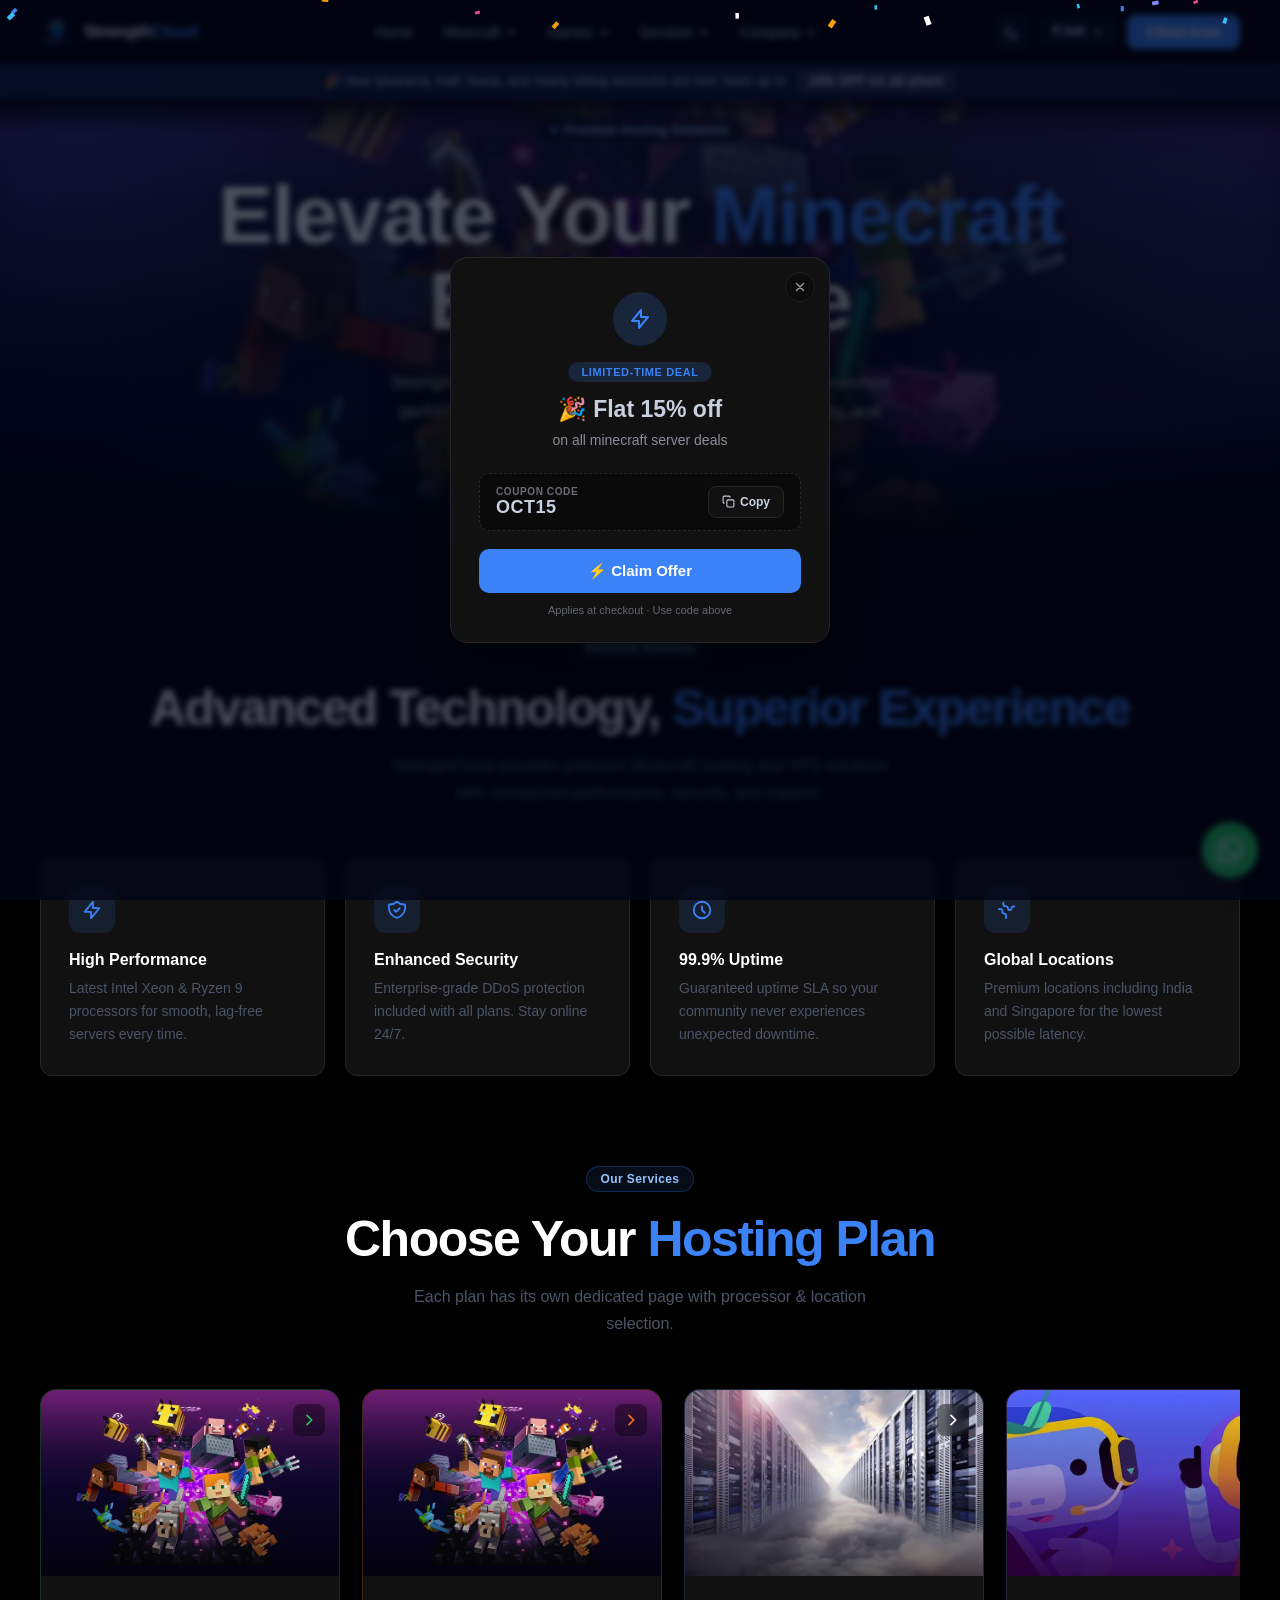
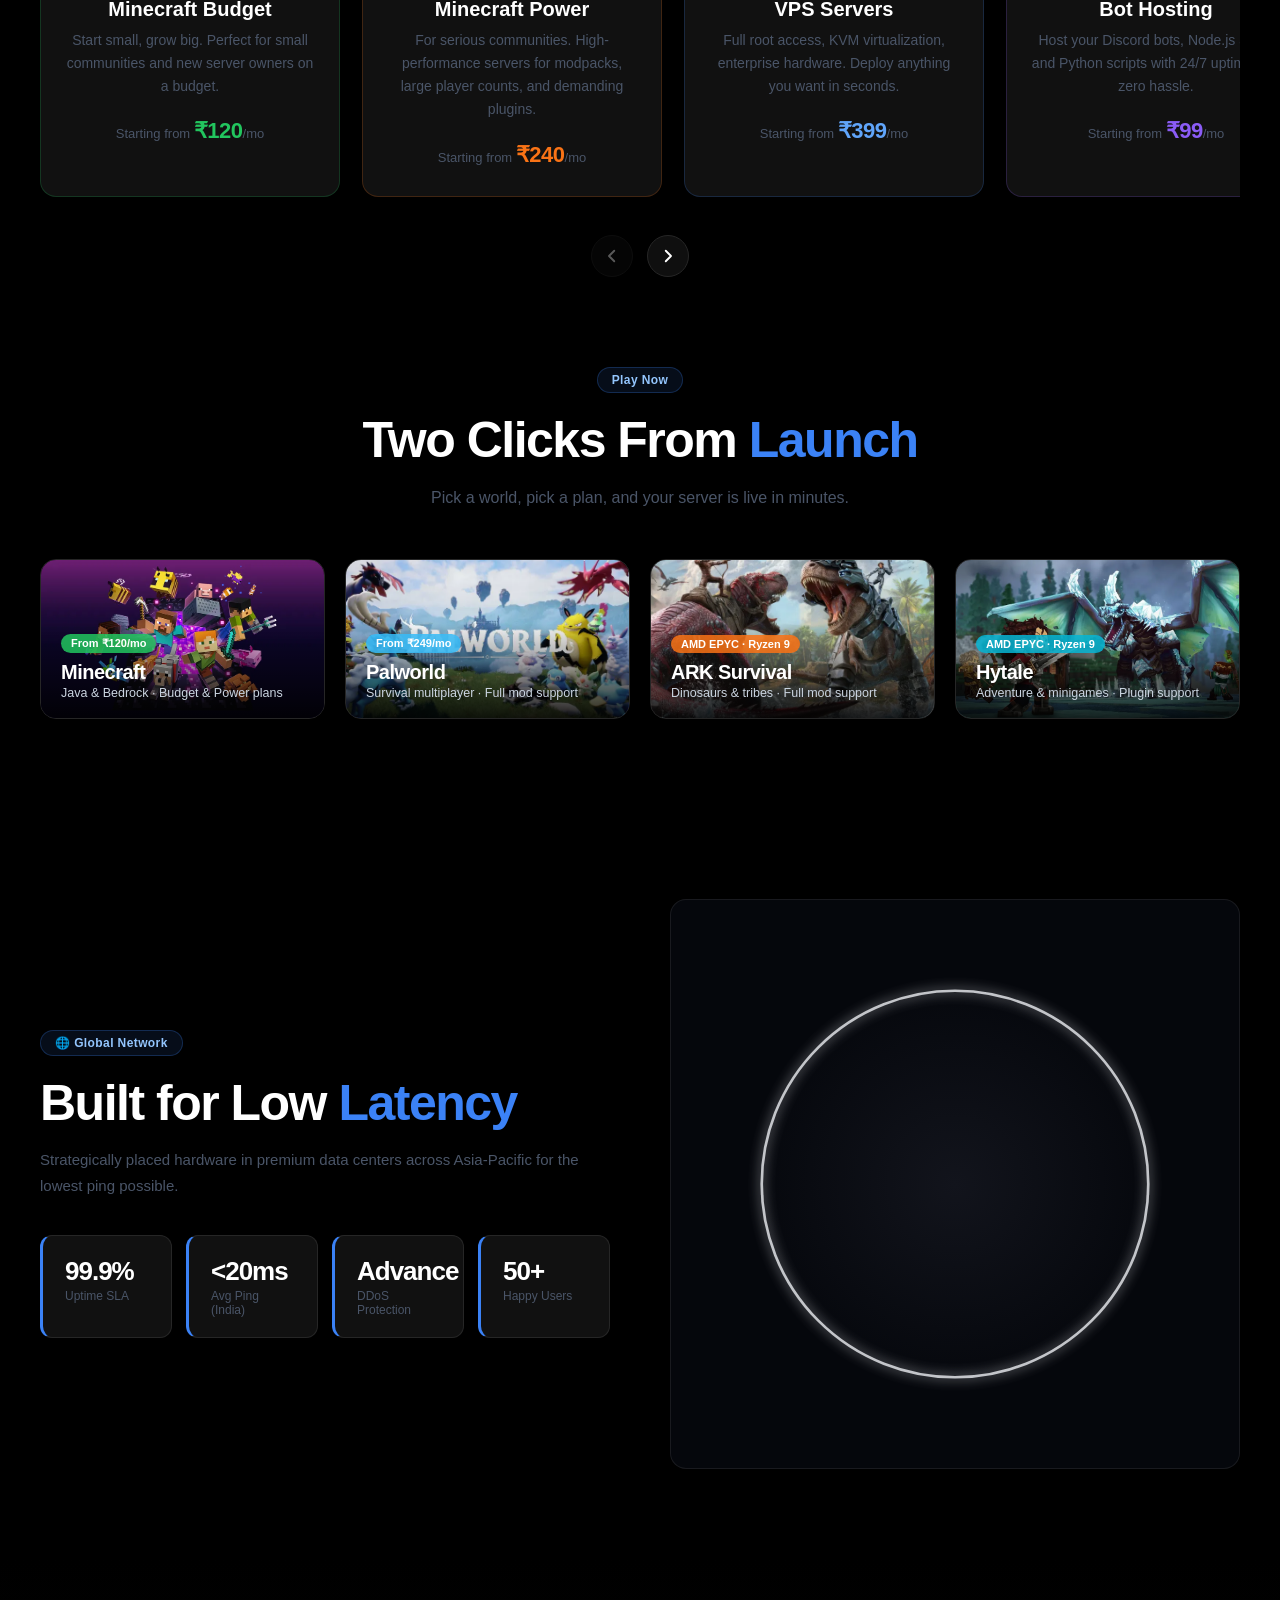
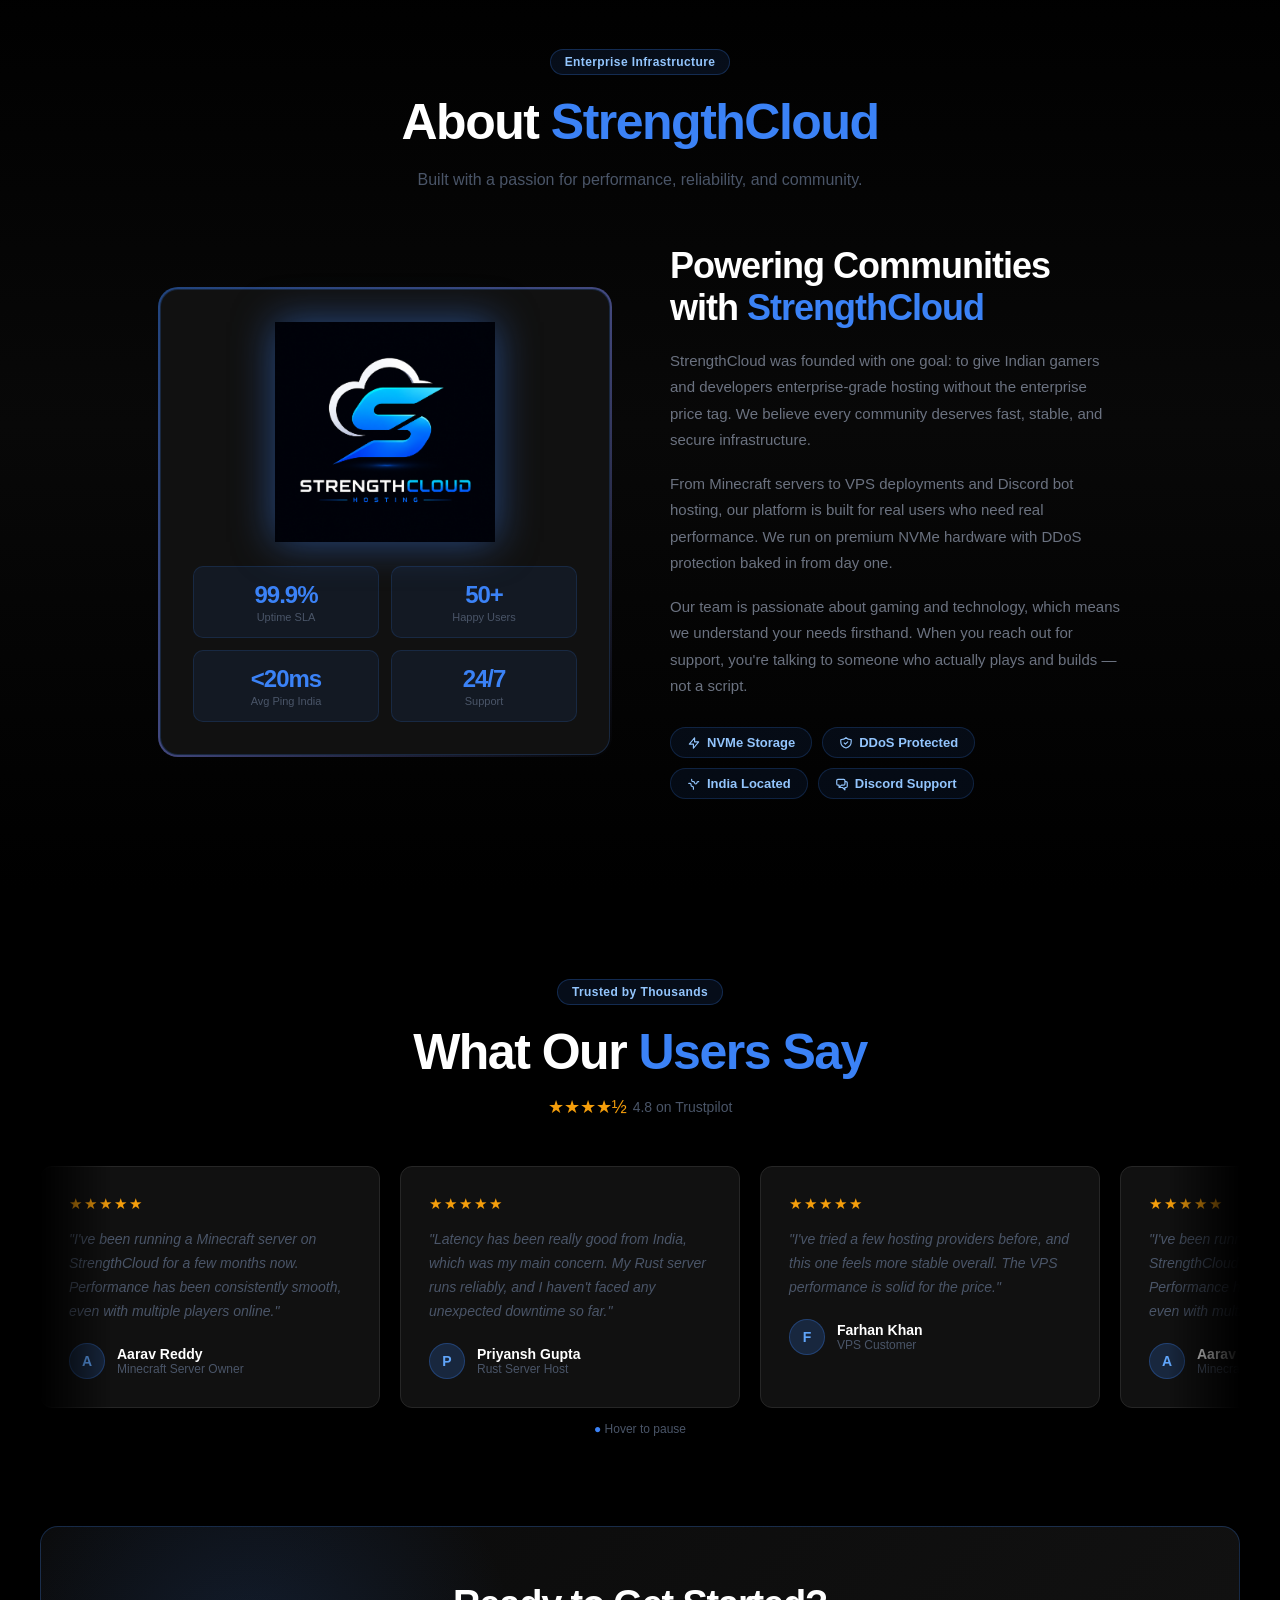
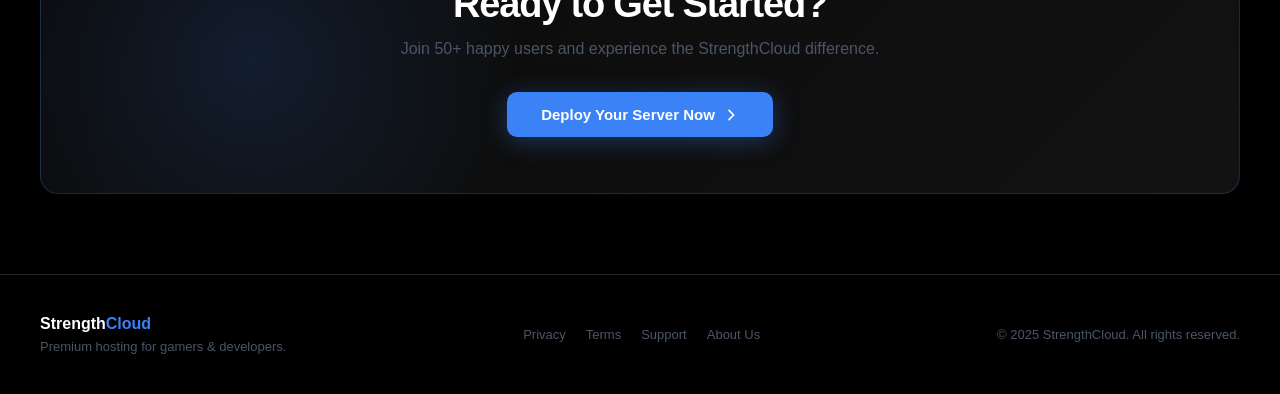
==== index.htm @ e84b3df3 "Add files via upload" ====
﻿<!DOCTYPE html>
<html lang="en">
<head>
<script>try{if(localStorage.getItem('sc-theme')==='light')document.documentElement.setAttribute('data-theme','light');}catch(e){}</script>
<link rel="canonical" href="https://strengthcloud.in/">
<meta charset="UTF-8"><meta name="viewport" content="width=device-width,initial-scale=1.0">
<title>StrengthCloud – Premium Hosting Solutions</title>
<meta name="description" content="StrengthCloud provides premium Minecraft server hosting and VPS solutions in India — powerful hardware, DDoS protection, and 24/7 support.">
<meta property="og:type" content="website">
<meta property="og:site_name" content="StrengthCloud">
<meta property="og:title" content="StrengthCloud – Premium Hosting Solutions">
<meta property="og:description" content="StrengthCloud provides premium Minecraft server hosting and VPS solutions in India — powerful hardware, DDoS protection, and 24/7 support.">
<meta property="og:url" content="https://strengthcloud.in/">
<meta property="og:image" content="https://strengthcloud.in/og-image.png">
<meta property="og:image:width" content="1200">
<meta property="og:image:height" content="630">
<meta name="twitter:card" content="summary_large_image">
<meta name="twitter:title" content="StrengthCloud – Premium Hosting Solutions">
<meta name="twitter:description" content="StrengthCloud provides premium Minecraft server hosting and VPS solutions in India — powerful hardware, DDoS protection, and 24/7 support.">
<meta name="twitter:image" content="https://strengthcloud.in/og-image.png">
<meta name="theme-color" content="#3b82f6">
<link rel="icon" href="favicon.ico" sizes="any">
<link rel="icon" type="image/png" sizes="32x32" href="favicon-32x32.png">
<link rel="icon" type="image/png" sizes="16x16" href="favicon-16x16.png">
<link rel="icon" type="image/png" sizes="192x192" href="icon-192.png">
<link rel="apple-touch-icon" sizes="180x180" href="apple-touch-icon.png">
<link rel="icon" type="image/png" href="logo.png">
<link href="css2?family=Inter:wght@300;400;500;600;700;800;900&display=swap" rel="stylesheet">
<link rel="stylesheet" href="shared.css?v=4">
<style>
/* ── HERO ── */
.hero { min-height:unset; display:flex; flex-direction:column; align-items:center; justify-content:center; padding:calc(var(--nav-h)+220px) 24px 80px; text-align:center; position:relative; overflow:hidden; }
/* hero image: full (uncropped) banner on top of a blurred fill */
.hero .hero-bg-img { position:absolute; inset:0; z-index:0; --hero-img:url('minecraft-banner.png'); opacity:.9; transition:opacity .45s ease; }
.hero .hero-bg-img::before { content:''; position:absolute; inset:-30px; background:var(--hero-img) center/cover no-repeat; filter:blur(26px) brightness(.5) saturate(1.2); }
.hero .hero-bg-img::after { content:''; position:absolute; inset:0; background:var(--hero-img) center/cover no-repeat; filter:saturate(1.1) contrast(1.03); }
.hero .hero-bg-overlay { position:absolute; inset:0; z-index:0; background:radial-gradient(ellipse 70% 65% at 50% 42%,rgba(11,15,23,.68) 0%,rgba(11,15,23,.48) 45%,rgba(11,15,23,.25) 70%,transparent 88%),linear-gradient(180deg,var(--bg) 0%,transparent 8%,transparent 48%,color-mix(in srgb,var(--bg) 12%,transparent) 58%,color-mix(in srgb,var(--bg) 30%,transparent) 68%,color-mix(in srgb,var(--bg) 55%,transparent) 78%,color-mix(in srgb,var(--bg) 80%,transparent) 88%,color-mix(in srgb,var(--bg) 95%,transparent) 95%,var(--bg) 100%); }
.hero .hero-bg { position:absolute; inset:0; z-index:0; background:radial-gradient(ellipse 60% 55% at 18% 15%, rgba(99,102,241,.30) 0%, transparent 60%), radial-gradient(ellipse 55% 50% at 85% 20%, rgba(59,130,246,.28) 0%, transparent 62%), radial-gradient(ellipse 70% 60% at 50% 90%, rgba(59,130,246,.20) 0%, transparent 65%), radial-gradient(ellipse 40% 40% at 75% 75%, rgba(168,85,247,.14) 0%, transparent 60%); filter:blur(10px); }
.hero .hero-orb { position:absolute; z-index:0; border-radius:50%; filter:blur(70px); opacity:.55; pointer-events:none; }
.hero .hero-orb-1 { width:420px; height:420px; top:-140px; left:-120px; background:radial-gradient(circle,rgba(59,130,246,.55) 0%,transparent 70%); animation:orbFloat1 14s ease-in-out infinite; }
.hero .hero-orb-2 { width:380px; height:380px; top:20px; right:-140px; background:radial-gradient(circle,rgba(129,140,248,.5) 0%,transparent 70%); animation:orbFloat2 16s ease-in-out infinite; }
.hero .hero-orb-3 { width:320px; height:320px; bottom:-160px; left:50%; transform:translateX(-50%); background:radial-gradient(circle,rgba(56,189,248,.4) 0%,transparent 70%); animation:orbFloat3 18s ease-in-out infinite; }
@keyframes orbFloat1{0%,100%{transform:translate(0,0) scale(1);}50%{transform:translate(30px,25px) scale(1.08);}}
@keyframes orbFloat2{0%,100%{transform:translate(0,0) scale(1);}50%{transform:translate(-25px,20px) scale(1.05);}}
@keyframes orbFloat3{0%,100%{transform:translateX(-50%) translateY(0) scale(1);}50%{transform:translateX(-50%) translateY(-20px) scale(1.1);}}
.hero .hero-grid { position:absolute; inset:0; z-index:0; background-image:linear-gradient(rgba(59,130,246,.09) 1px,transparent 1px),linear-gradient(90deg,rgba(59,130,246,.09) 1px,transparent 1px); background-size:56px 56px; mask-image:radial-gradient(ellipse 80% 80% at 50% 40%,black,transparent 75%); }
.hero .hero-shine { position:absolute; inset:0; z-index:0; background:conic-gradient(from 180deg at 50% 0%, transparent 0deg, rgba(59,130,246,.10) 90deg, transparent 180deg, rgba(129,140,248,.10) 270deg, transparent 360deg); animation:heroSpin 24s linear infinite; opacity:.5; }
@keyframes heroSpin{to{transform:rotate(360deg);}}
.hero>*{position:relative;z-index:1;}
@media (max-width:640px){.hero .hero-orb-1,.hero .hero-orb-2,.hero .hero-orb-3{filter:blur(50px);opacity:.4;}}
.hero-badge { display:inline-flex; align-items:center; gap:7px; background:rgba(59,130,246,.1); border:1px solid rgba(59,130,246,.3); color:#93c5fd; font-size:12px; font-weight:600; padding:6px 16px; border-radius:100px; margin-top:18px; margin-bottom:28px; letter-spacing:.3px; }
.hero-bdot { width:6px; height:6px; background:var(--accent); border-radius:50%; animation:pdot 2s infinite; }
@keyframes pdot{0%,100%{opacity:1;transform:scale(1)}50%{opacity:.4;transform:scale(.6)}}
.hero h1 { font-size:clamp(32px,6.5vw,82px); font-weight:900; line-height:1.05; letter-spacing:-1.5px; color:var(--white); margin-bottom:24px; word-break:break-word; }
.hero h1 .ac{color:var(--accent);}
.cycle-word { display:inline-block; position:relative; }
.cycle-word span { display:inline-block; animation:cycleIn .5s cubic-bezier(.22,1,.36,1); }
@keyframes cycleIn { from{opacity:0; transform:translateY(.35em);} to{opacity:1; transform:translateY(0);} }
.hero-bg { animation:heroGlow 10s ease-in-out infinite; }
@keyframes heroGlow { 0%,100%{opacity:1;} 50%{opacity:.65;} }
:root[data-theme="light"] .hero .hero-bg-img{opacity:.7;}
:root[data-theme="light"] .hero .hero-bg-overlay{background:radial-gradient(ellipse 70% 65% at 50% 42%,rgba(245,247,251,.75) 0%,rgba(245,247,251,.5) 45%,rgba(245,247,251,.22) 70%,transparent 88%),linear-gradient(180deg,var(--bg) 0%,transparent 8%,transparent 48%,color-mix(in srgb,var(--bg) 12%,transparent) 58%,color-mix(in srgb,var(--bg) 30%,transparent) 68%,color-mix(in srgb,var(--bg) 55%,transparent) 78%,color-mix(in srgb,var(--bg) 80%,transparent) 88%,color-mix(in srgb,var(--bg) 95%,transparent) 95%,var(--bg) 100%);}
:root[data-theme="light"] .hero .hero-orb{opacity:.3;}
:root[data-theme="light"] .hero .hero-bg{opacity:.7;}
.hero p { max-width:min(550px,100%); font-size:17px; color:#6b7280; line-height:1.72; margin-bottom:42px; }
.hero-btns { display:flex; gap:14px; align-items:center; justify-content:center; flex-wrap:wrap; width:100%; }
.btn-hero { background:#3b82f6; color:#fff; border:none; font-family:inherit; font-size:15px; font-weight:700; padding:14px 34px; border-radius:10px; display:flex; align-items:center; gap:8px; transition:transform .25s ease,background .25s ease,box-shadow .25s ease; box-shadow:0 4px 24px rgba(59,130,246,.35); text-decoration:none; }
.btn-hero:hover{transform:translateY(-2px);background:#2563eb;box-shadow:0 8px 32px rgba(59,130,246,.5);}
.btn-out { background:rgba(59,130,246,.05); border:1px solid var(--card-border); color:var(--text); font-family:inherit; font-size:15px; font-weight:600; padding:14px 30px; border-radius:10px; transition:background .25s ease,border-color .25s ease,color .25s ease,transform .25s ease; text-decoration:none; }
.btn-out:hover{background:rgba(59,130,246,.08);border-color:rgba(59,130,246,.3);color:var(--white);transform:translateY(-2px);}

/* ── SECTIONS ── */
section{padding:90px 40px;}
.sec-badge { display:inline-flex; align-items:center; gap:7px; background:rgba(59,130,246,.1); border:1px solid rgba(59,130,246,.25); color:#93c5fd; font-size:12px; font-weight:600; padding:5px 14px; border-radius:100px; margin-bottom:20px; letter-spacing:.4px; }
.sec-title{font-size:clamp(30px,4vw,50px);font-weight:800;color:var(--white);letter-spacing:-1.5px;line-height:1.1;margin-bottom:16px;}
.sec-title .ac{color:var(--accent);}
.sec-sub{color:var(--muted);font-size:16px;max-width:520px;line-height:1.7;margin:0 auto;}
.tc{text-align:center;}

/* ── FEATURES ── */
.feat-grid{display:grid;grid-template-columns:repeat(auto-fit,minmax(240px,1fr));gap:20px;margin-top:52px;}
.feat-card{background:var(--card);border:1px solid var(--card-border);border-radius:var(--radius);padding:28px;transition:border-color .3s ease,transform .3s ease,box-shadow .3s ease;}
.feat-card:hover{border-color:rgba(59,130,246,.4);transform:translateY(-5px);box-shadow:0 20px 50px rgba(0,0,0,.4),0 0 0 1px rgba(59,130,246,.1);}
.feat-icon{width:46px;height:46px;background:rgba(59,130,246,.12);border-radius:11px;display:flex;align-items:center;justify-content:center;margin-bottom:18px;color:var(--accent);}
.feat-icon svg{width:22px;height:22px;}
.feat-card h3{font-size:16px;font-weight:700;color:var(--white);margin-bottom:8px;}
.feat-card p{font-size:14px;color:var(--muted);line-height:1.65;}

/* ── FEATURED PLANS ── */

/* ── SERVICE CARDS (carousel) ── */
.svc-from{transition:opacity .25s ease;}
.svc-pending .svc-from{opacity:0;}
.services-carousel-wrap{position:relative;margin-top:48px;}
.services-carousel-mask{overflow:hidden;}
.services-grid{display:flex;gap:22px;overflow-x:auto;scroll-snap-type:x mandatory;scroll-behavior:smooth;-webkit-overflow-scrolling:touch;scrollbar-width:none;-ms-overflow-style:none;padding:4px 2px 6px;}
.services-grid::-webkit-scrollbar{display:none;}
.services-grid .svc-card{flex:0 0 300px;scroll-snap-align:start;}
.carousel-nav{display:flex;justify-content:center;gap:14px;margin-top:32px;}
.carousel-btn{width:42px;height:42px;border-radius:50%;background:rgba(255,255,255,.06);border:1px solid var(--card-border);color:var(--white);display:flex;align-items:center;justify-content:center;cursor:pointer;transition:background .2s,border-color .2s,opacity .2s;}
.carousel-btn:hover{background:rgba(255,255,255,.14);border-color:rgba(255,255,255,.3);}
.carousel-btn svg{width:18px;height:18px;}
.carousel-btn:disabled{opacity:.35;cursor:not-allowed;}
@media(max-width:640px){ .services-grid .svc-card{flex-basis:82vw;} }
.svc-card{background:var(--card);border:1px solid var(--card-border);border-radius:16px;text-decoration:none;transition:all .25s;display:block;position:relative;overflow:hidden;}
.svc-card:hover{transform:translateY(-6px);box-shadow:0 28px 70px rgba(0,0,0,.4),0 0 0 1px rgba(59,130,246,.15);}
.svc-card h3{font-size:20px;font-weight:800;color:var(--white);margin-bottom:8px;}
.svc-card p{font-size:14px;color:var(--muted);line-height:1.65;margin-bottom:20px;}
.svc-thumb{position:relative;width:100%;aspect-ratio:16/10;overflow:hidden;background:#000;}
.svc-thumb img{width:100%;height:100%;object-fit:cover;display:block;transition:transform .4s;}
.svc-card:hover .svc-thumb img{transform:scale(1.07);}
.svc-thumb::after{content:'';position:absolute;inset:0;background:linear-gradient(180deg,rgba(0,0,0,0) 45%,rgba(0,0,0,.65) 100%);}
.svc-body{padding:22px 24px 28px;position:relative;}
.game-cards-grid{display:grid;grid-template-columns:repeat(auto-fit,minmax(280px,1fr));gap:20px;margin-top:48px;}
.game-card{position:relative;display:block;border-radius:16px;overflow:hidden;aspect-ratio:16/9;border:1px solid var(--card-border);text-decoration:none;transition:transform .25s,box-shadow .25s;}
.game-card:hover{transform:translateY(-5px);box-shadow:0 24px 60px rgba(0,0,0,.5);}
.game-card img{width:100%;height:100%;object-fit:cover;display:block;transition:transform .35s;}
.game-card:hover img{transform:scale(1.05);}
.game-card-overlay{position:absolute;inset:0;background:linear-gradient(180deg,transparent 40%,rgba(0,0,0,.85) 100%);display:flex;flex-direction:column;justify-content:flex-end;padding:18px 20px;}
.game-card-tag{align-self:flex-start;color:#fff;font-size:11px;font-weight:700;padding:3px 10px;border-radius:100px;margin-bottom:8px;}
.game-card-name{font-size:20px;font-weight:800;color:#fff;letter-spacing:-.5px;}
.game-card-sub{font-size:12.5px;color:#cbd5e1;margin-top:2px;}
.svc-from{font-size:13px;color:var(--muted);}
.svc-from strong{font-size:22px;font-weight:800;letter-spacing:-0.5px;}
.svc-arrow{position:absolute;top:14px;right:14px;width:32px;height:32px;border-radius:8px;display:flex;align-items:center;justify-content:center;transition:all .2s;z-index:2;backdrop-filter:blur(6px);}
.svc-arrow svg{width:16px;height:16px;}

/* ── LATENCY ── */
.lat-wrap{display:grid;grid-template-columns:1fr 1fr;gap:60px;align-items:center;}
@media(max-width:900px){ .lat-wrap{grid-template-columns:1fr;} }
.lat-stats{display:grid;grid-template-columns:repeat(4,1fr);gap:14px;margin-top:36px;}
.lat-box{background:var(--card);border:1px solid var(--card-border);border-radius:var(--radius);padding:20px 22px;border-left:3px solid var(--accent);min-width:0;}
.lat-box .v{font-size:26px;font-weight:800;color:var(--white);letter-spacing:-1px;}
.lat-box .l{font-size:12px;color:var(--muted);margin-top:2px;font-weight:500;}
@media(max-width:640px){ .lat-stats{grid-template-columns:repeat(2,1fr);gap:12px;} .lat-box{padding:16px;} .lat-box .v{font-size:22px;} }
.map-card{background:var(--card);border:1px solid var(--card-border);border-radius:16px;padding:28px;}

/* ── ABOUT US SECTION ── */
.about-section { padding:90px 40px; background:linear-gradient(180deg, var(--bg) 0%, rgba(10,10,10,.8) 50%, var(--bg) 100%); }
.about-inner { max-width:960px; margin:0 auto; }
.about-grid { display:grid; grid-template-columns:1fr 1fr; gap:60px; align-items:center; margin-top:52px; }
.about-img-wrap { position:relative; }
.about-img-wrap::before { content:''; position:absolute; inset:-2px; background:linear-gradient(135deg,var(--accent),var(--accent2),transparent); border-radius:20px; z-index:0; opacity:.5; }
.about-card-inner { position:relative; z-index:1; background:var(--card); border-radius:18px; padding:32px; border:1px solid rgba(59,130,246,.2); }
.about-logo-big{ display:flex; justify-content:center; align-items:center; margin-bottom:24px; }
.about-logo-big img{ width:220px; height:auto; object-fit:contain; filter:drop-shadow(0 0 20px rgba(59,130,246,.5)); }
.about-stat-row { display:grid; grid-template-columns:1fr 1fr; gap:12px; margin-top:20px; }
.about-stat { background:rgba(59,130,246,.08); border:1px solid rgba(59,130,246,.15); border-radius:10px; padding:14px 16px; text-align:center; }
.about-stat .n { font-size:24px; font-weight:900; color:var(--accent); letter-spacing:-1px; }
.about-stat .l { font-size:11px; color:var(--muted); margin-top:2px; }
.about-content h3 { font-size:clamp(24px,3vw,36px); font-weight:800; color:var(--white); letter-spacing:-1px; line-height:1.15; margin-bottom:20px; }
.about-content h3 .ac { color:var(--accent); }
.about-content p { font-size:15px; color:#6b7280; line-height:1.75; margin-bottom:18px; }
.about-pills { display:flex; flex-wrap:wrap; gap:10px; margin-top:28px; }
.about-pill { display:flex; align-items:center; gap:6px; background:rgba(59,130,246,.08); border:1px solid rgba(59,130,246,.2); border-radius:100px; padding:7px 16px; font-size:13px; font-weight:600; color:#93c5fd; }
.about-pill svg { width:14px; height:14px; }

/* ── LEADERSHIP ── */
.leadership-grid { display:grid; grid-template-columns:repeat(auto-fit,minmax(240px,1fr)); gap:22px; margin-top:48px; }
.leader-card { background:var(--card); border:1px solid rgba(59,130,246,.15); border-radius:16px; padding:32px; text-align:center; transition:all .25s; }
.leader-card:hover { border-color:rgba(59,130,246,.45); transform:translateY(-5px); box-shadow:0 20px 50px rgba(0,0,0,.4),0 0 20px rgba(59,130,246,.1); }
.leader-av { width:72px; height:72px; border-radius:50%; border:2px solid rgba(59,130,246,.4); margin:0 auto 16px; background:var(--surface); display:flex; align-items:center; justify-content:center; font-size:28px; font-weight:800; color:var(--accent); overflow:hidden; }
.leader-av img { width:100%; height:100%; object-fit:cover; }
.leader-name { font-size:18px; font-weight:700; color:var(--white); margin-bottom:4px; }
.leader-role { font-size:13px; color:var(--accent); font-weight:600; margin-bottom:18px; }
.btn-discord { display:inline-flex; align-items:center; gap:8px; background:rgba(88,101,242,.15); border:1px solid rgba(88,101,242,.3); color:#b9beff; font-family:inherit; font-size:13px; font-weight:600; padding:9px 20px; border-radius:9px; transition:all .2s; text-decoration:none; }
.btn-discord:hover { background:rgba(88,101,242,.25); border-color:rgba(88,101,242,.5); color:var(--white); }

/* ── REVIEWS ── */
.rev-grid{display:grid;grid-template-columns:repeat(auto-fit,minmax(280px,1fr));gap:20px;margin-top:48px;}
.rev-card{background:var(--card);border:1px solid var(--card-border);border-radius:var(--radius);padding:28px;transition:border-color .25s,transform .25s;}
.rev-card:hover{border-color:rgba(59,130,246,.3);transform:translateY(-3px);}
.stars{display:flex;gap:2px;margin-bottom:14px;}
.star{color:var(--gold);font-size:15px;}
.rev-card p{font-size:14px;color:#6b7280;line-height:1.72;margin-bottom:20px;font-style:italic;}
.rev-person{display:flex;align-items:center;gap:12px;}
.rev-av{width:36px;height:36px;border-radius:50%;background:rgba(59,130,246,.2);display:flex;align-items:center;justify-content:center;font-size:14px;font-weight:700;color:#60a5fa;flex-shrink:0;border:1px solid rgba(59,130,246,.3);}
.rev-name{font-size:14px;font-weight:600;color:var(--white);}
.rev-role{font-size:12px;color:var(--muted);}

/* ── CTA ── */
.cta-wrap{margin:0 40px 80px;}
.cta-inner{background:linear-gradient(135deg,#0a0a0a 0%,#121212 100%);border:1px solid rgba(59,130,246,.25);border-radius:18px;padding:56px;text-align:center;position:relative;overflow:hidden;}
.cta-inner::before{content:'';position:absolute;top:-50%;left:-5%;width:45%;height:200%;background:radial-gradient(ellipse,rgba(59,130,246,.15),transparent 70%);}
.cta-inner>*{position:relative;z-index:1;}
.cta-inner h2{font-size:38px;font-weight:800;color:var(--white);letter-spacing:-1.2px;margin-bottom:14px;}
.cta-inner p{color:var(--muted);font-size:16px;margin-bottom:34px;}

@media(max-width:768px){.cta-wrap{margin:0 16px 60px;}.cta-inner{padding:32px 20px;}}
.india-node{ transform-origin:center; animation:pulse 2s infinite; }
@keyframes pulse{ 0%{transform:scale(1);} 50%{transform:scale(1.2);} 100%{transform:scale(1);} }
.net-line{ stroke:#3b82f6; stroke-width:2; fill:none; opacity:.8; stroke-dasharray:8; animation:flow 2s linear infinite; filter:drop-shadow(0 0 6px #3b82f6); }
@keyframes flow{ from{stroke-dashoffset:0;} to{stroke-dashoffset:-40;} }

/* Globe — wide cropped panel, dark, so the white dot-globe reads like a network map */
.globe-card{position:relative;display:block;aspect-ratio:1/1;min-height:unset;overflow:hidden;background:#05070c !important;border-color:rgba(255,255,255,.08) !important;padding:0;}
.globe-wrap{position:absolute;left:50%;top:50%;width:88%;max-width:none;aspect-ratio:1/1;transform:translate(-50%,-50%);cursor:grab;touch-action:none;-webkit-user-select:none;user-select:none;}
.globe-wrap.dragging{cursor:grabbing;}
.globe-svg{position:absolute;inset:0;width:100%;height:100%;display:block;}
.globe-canvas{position:absolute;inset:0;width:100%;height:100%;display:block;pointer-events:none;}
@media(max-width:900px){ .globe-card{aspect-ratio:1/1;} .globe-wrap{width:90%;} }
@media (prefers-reduced-motion: reduce){ .globe-canvas{ animation:none !important; } }

/* Testimonials marquee */
.rev-marquee-wrap{margin-top:48px;overflow:hidden;position:relative;-webkit-mask-image:linear-gradient(90deg,transparent,#000 6%,#000 94%,transparent);mask-image:linear-gradient(90deg,transparent,#000 6%,#000 94%,transparent);}
.rev-marquee{display:flex;width:max-content;}
.rev-track{display:flex;gap:20px;padding-right:20px;animation:marqueeScroll 32s linear infinite;}
.rev-marquee:hover .rev-track{animation-play-state:paused;}
@keyframes marqueeScroll{ from{transform:translateX(0);} to{transform:translateX(-100%);} }
.rev-card{background:var(--card);border:1px solid var(--card-border);border-radius:var(--radius,14px);padding:28px;width:340px;flex:0 0 auto;transition:border-color .25s,transform .25s;}
.rev-card:hover{border-color:rgba(59,130,246,.3);}
.rev-card p{font-size:14px;color:var(--muted);line-height:1.72;margin-bottom:20px;font-style:italic;}
.rev-hint{text-align:center;font-size:12px;color:var(--muted);margin-top:14px;}
.rev-hint::before{content:"● ";color:var(--blue,#3b82f6);}
@media (prefers-reduced-motion: reduce){ .rev-track{animation:none;} }
</style>
<style>[data-service="dedicated"],.svc-card:has([data-svc="dedicated"]){display:none!important}[data-service="vds"],.svc-card:has([data-svc="vds"]){display:none!important}[data-service="web"],.svc-card:has([data-svc="web"]){display:none!important}</style></head>
<body>

<div id="nav-placeholder"></div>

<!-- HERO -->
<section class="hero">
  <div class="hero-bg-img"></div><div class="hero-bg"></div><div class="hero-shine"></div><div class="hero-orb hero-orb-1"></div><div class="hero-orb hero-orb-2"></div><div class="hero-orb hero-orb-3"></div><div class="hero-grid"></div><div class="hero-bg-overlay"></div>
  <div class="hero-badge reveal"><span class="hero-bdot"></span>Premium Hosting Solutions</div>
  <h1 class="reveal d1">Elevate Your <span class="ac cycle-word" id="cycleWord"><span>Hosting</span></span><br>Experience</h1>
  <p class="reveal d2">StrengthCloud delivers premium hosting solutions with unmatched performance. Experience faster speeds, enhanced security, and maximum uptime for all your hosting needs.</p>
  <div class="hero-btns reveal d3">
    <a href="minecraft/budget.html" class="btn-hero">Get Started Now <svg width="16" height="16" fill="none" stroke="currentColor" viewbox="0 0 24 24"><path stroke-linecap="round" stroke-linejoin="round" stroke-width="2.5" d="M9 5l7 7-7 7"></path></svg></a>
    <a href="#features" class="btn-out">Learn More</a>
  </div>
</section>

<!-- FEATURES -->
<section id="features">
  <div class="tc">
    <div class="sec-badge reveal">Premium Services</div>
    <h2 class="sec-title reveal d1">Advanced Technology, <span class="ac">Superior Experience</span></h2>
    <p class="sec-sub reveal d2">StrengthCloud provides premium Minecraft hosting and VPS solutions with unmatched performance, security, and support.</p>
  </div>
  <div class="feat-grid" id="feat-grid"></div>
</section>

<!-- SERVICES -->
<section style="padding-top:0">
  <div class="tc">
    <div class="sec-badge reveal">Our Services</div>
    <h2 class="sec-title reveal d1">Choose Your <span class="ac">Hosting Plan</span></h2>
    <p class="sec-sub reveal d2">Each plan has its own dedicated page with processor & location selection.</p>
  </div>
  <div class="services-carousel-wrap tc">
  <div class="services-grid svc-pending" id="hostingCarousel">
    <a href="minecraft/budget.html" class="svc-card reveal d1" style="border-color:rgba(34,197,94,.2);">
      <div class="svc-thumb"><img src="minecraft-banner.png" alt="Minecraft Budget Hosting" loading="lazy"></div>
      <div class="svc-arrow" style="background:rgba(0,0,0,.4);color:#22c55e;"><svg fill="none" stroke="currentColor" viewbox="0 0 24 24"><path stroke-linecap="round" stroke-linejoin="round" stroke-width="2.5" d="M9 5l7 7-7 7"></path></svg></div>
      <div class="svc-body">
        <h3>Minecraft Budget</h3>
        <p>Start small, grow big. Perfect for small communities and new server owners on a budget.</p>
        <div class="svc-from">Starting from <strong style="color:#22c55e" data-inr="120" data-default="120" data-svc="mcBudget">₹120</strong><span style="color:var(--muted)">/mo</span></div>
      </div>
    </a>
    <a href="minecraft/power.html" class="svc-card reveal d2" style="border-color:rgba(249,115,22,.2);">
      <div class="svc-thumb"><img src="minecraft-banner.png" alt="Minecraft Power Hosting" loading="lazy"></div>
      <div class="svc-arrow" style="background:rgba(0,0,0,.4);color:#f97316;"><svg fill="none" stroke="currentColor" viewbox="0 0 24 24"><path stroke-linecap="round" stroke-linejoin="round" stroke-width="2.5" d="M9 5l7 7-7 7"></path></svg></div>
      <div class="svc-body">
        <h3>Minecraft Power</h3>
        <p>For serious communities. High-performance servers for modpacks, large player counts, and demanding plugins.</p>
        <div class="svc-from">Starting from <strong style="color:#f97316" data-inr="240" data-default="240" data-svc="mcPower">₹240</strong><span style="color:var(--muted)">/mo</span></div>
      </div>
    </a>
    <a href="cloud-services/vps.html" class="svc-card reveal d3" style="border-color:rgba(59,130,246,.2);">
      <div class="svc-thumb"><img src="vps-banner.png" alt="VPS Servers" loading="lazy"></div>
      <div class="svc-arrow" style="background:rgba(0,0,0,.4);color:var(--white);"><svg fill="none" stroke="currentColor" viewbox="0 0 24 24"><path stroke-linecap="round" stroke-linejoin="round" stroke-width="2.5" d="M9 5l7 7-7 7"></path></svg></div>
      <div class="svc-body">
        <h3>VPS Servers</h3>
        <p>Full root access, KVM virtualization, enterprise hardware. Deploy anything you want in seconds.</p>
        <div class="svc-from">Starting from <strong style="color:#60a5fa" data-inr="399" data-default="399" data-svc="vps">₹399</strong><span style="color:var(--muted)">/mo</span></div>
      </div>
    </a>
    <a href="/cloud-services/vds" class="svc-card reveal d4" style="border-color:rgba(59,130,246,.2);">
      <div class="svc-thumb"><img src="vds-banner.jpg" alt="VDS Servers" loading="lazy"></div>
      <div class="svc-arrow" style="background:rgba(0,0,0,.4);color:var(--white);"><svg fill="none" stroke="currentColor" viewbox="0 0 24 24"><path stroke-linecap="round" stroke-linejoin="round" stroke-width="2.5" d="M9 5l7 7-7 7"></path></svg></div>
      <div class="svc-body">
        <h3>VDS Servers</h3>
        <p>Dedicated vCores and guaranteed resources with full root access. No sharing, no throttling.</p>
        <div class="svc-from">Starting from <strong style="color:#60a5fa" data-inr="599" data-default="599" data-svc="vds">₹599</strong><span style="color:var(--muted)">/mo</span></div>
      </div>
    </a>
    <a href="/cloud-services/dedicated" class="svc-card reveal d4" style="border-color:rgba(59,130,246,.2);">
      <div class="svc-thumb"><img src="dedicated-banner.jpg" alt="Dedicated Servers" loading="lazy"></div>
      <div class="svc-arrow" style="background:rgba(0,0,0,.4);color:#60a5fa;"><svg fill="none" stroke="currentColor" viewbox="0 0 24 24"><path stroke-linecap="round" stroke-linejoin="round" stroke-width="2.5" d="M9 5l7 7-7 7"></path></svg></div>
      <div class="svc-body">
        <h3>Dedicated Servers</h3>
        <p>Bare metal power with full hardware control. Filter by region, hardware, network and OS.</p>
        <div class="svc-from" style="display:none">Starting from <strong style="color:#60a5fa" data-svc="dedicated"></strong><span style="color:var(--muted)">/mo</span></div>
        <div class="svc-from svc-cpu-fallback" style="color:#60a5fa;font-weight:600;font-size:13px;">Intel Xeon &amp; AMD EPYC</div>
      </div>
    </a>
    <a href="cloud-services/bot-hosting.html" class="svc-card reveal d4" style="border-color:rgba(139,92,246,.2);">
      <div class="svc-thumb"><img src="bot-hosting-banner.png" alt="Bot Hosting" loading="lazy"></div>
      <div class="svc-arrow" style="background:rgba(0,0,0,.4);color:#8b5cf6;"><svg fill="none" stroke="currentColor" viewbox="0 0 24 24"><path stroke-linecap="round" stroke-linejoin="round" stroke-width="2.5" d="M9 5l7 7-7 7"></path></svg></div>
      <div class="svc-body">
        <h3>Bot Hosting</h3>
        <p>Host your Discord bots, Node.js apps, and Python scripts with 24/7 uptime and zero hassle.</p>
        <div class="svc-from">Starting from <strong style="color:#8b5cf6" data-inr="99" data-default="99" data-svc="bot">₹99</strong><span style="color:var(--muted)">/mo</span></div>
      </div>
    </a>
    <a href="/cloud-services/web-hosting" class="svc-card reveal d5" style="border-color:rgba(59,130,246,.2);">
      <div class="svc-thumb"><img src="web-hosting-banner.png" alt="Web Hosting" loading="lazy"></div>
      <div class="svc-arrow" style="background:rgba(0,0,0,.4);color:#3b82f6;"><svg fill="none" stroke="currentColor" viewbox="0 0 24 24"><path stroke-linecap="round" stroke-linejoin="round" stroke-width="2.5" d="M9 5l7 7-7 7"></path></svg></div>
      <div class="svc-body">
        <h3>Web Hosting</h3>
        <p>Fast, secure website hosting with NVMe storage, free SSL and DDoS protection on every plan.</p>
        <div class="svc-from" style="display:none">Starting from <strong style="color:#60a5fa" data-svc="web"></strong><span style="color:var(--muted)">/mo</span></div>
        <div class="svc-from svc-cpu-fallback" style="color:#60a5fa;font-weight:600;font-size:13px;">Intel · AMD EPYC &amp; Ryzen 9</div>
      </div>
    </a>
    <a href="cloud-services/rdp.html" class="svc-card reveal d5" style="border-color:rgba(6,182,212,.2);">
      <div class="svc-thumb"><img src="rdp-banner.png" alt="RDP Hosting" loading="lazy"></div>
      <div class="svc-arrow" style="background:rgba(0,0,0,.4);color:#06b6d4;"><svg fill="none" stroke="currentColor" viewbox="0 0 24 24"><path stroke-linecap="round" stroke-linejoin="round" stroke-width="2.5" d="M9 5l7 7-7 7"></path></svg></div>
      <div class="svc-body">
        <h3>RDP Hosting</h3>
        <p>Full Windows Server desktop access over RDP. Great for automation, remote work, and admin tasks.</p>
        <div class="svc-from">Starting from <strong style="color:#22d3ee" data-inr="349" data-default="349" data-svc="rdp">₹349</strong><span style="color:var(--muted)">/mo</span></div>
      </div>
    </a>
    <a href="cloud-services/proxy.html" class="svc-card reveal d6" style="border-color:rgba(139,92,246,.2);">
      <div class="svc-thumb"><img src="proxy-banner.webp" alt="Proxy Server" loading="lazy"></div>
      <div class="svc-arrow" style="background:rgba(0,0,0,.4);color:#8b5cf6;"><svg fill="none" stroke="currentColor" viewbox="0 0 24 24"><path stroke-linecap="round" stroke-linejoin="round" stroke-width="2.5" d="M9 5l7 7-7 7"></path></svg></div>
      <div class="svc-body">
        <h3>Proxy Server</h3>
        <p>Dedicated HTTP &amp; SOCKS5 proxy servers with NVMe storage and low-latency connectivity.</p>
        <div class="svc-from">Starting from <strong style="color:#a78bfa" data-inr="149" data-default="149" data-svc="proxy">₹149</strong><span style="color:var(--muted)">/mo</span></div>
      </div>
    </a>
    <a href="games/palworld.html" class="svc-card reveal d6" style="border-color:rgba(56,189,248,.2);">
      <div class="svc-thumb"><img src="palworld-banner.png" alt="Palworld Hosting" loading="lazy"></div>
      <div class="svc-arrow" style="background:rgba(0,0,0,.4);color:#38bdf8;"><svg fill="none" stroke="currentColor" viewbox="0 0 24 24"><path stroke-linecap="round" stroke-linejoin="round" stroke-width="2.5" d="M9 5l7 7-7 7"></path></svg></div>
      <div class="svc-body">
        <h3>Palworld Hosting</h3>
        <p>Build, battle and survive with friends. Instant setup with high tick rate and full mod support.</p>
        <div class="svc-from">Starting from <strong style="color:#38bdf8" data-inr="249" data-default="249" data-svc="palworld">₹249</strong><span style="color:var(--muted)">/mo</span></div>
      </div>
    </a>
    <a href="games/ark.html" class="svc-card reveal d6" style="border-color:rgba(249,115,22,.2);">
      <div class="svc-thumb"><img src="ark-banner.png" alt="ARK Survival Hosting" loading="lazy"></div>
      <div class="svc-arrow" style="background:rgba(0,0,0,.4);color:#f97316;"><svg fill="none" stroke="currentColor" viewbox="0 0 24 24"><path stroke-linecap="round" stroke-linejoin="round" stroke-width="2.5" d="M9 5l7 7-7 7"></path></svg></div>
      <div class="svc-body">
        <h3>ARK Survival Hosting</h3>
        <p>Tame, build and survive. Instant setup, full mod support and DDoS protection.</p>
        <div class="svc-from" style="display:none">Starting from <strong style="color:#f97316" data-svc="ark"></strong><span style="color:var(--muted)">/mo</span></div>
        <div class="svc-from svc-cpu-fallback" style="color:#f97316;font-weight:600;font-size:13px;">Intel, AMD EPYC &amp; Ryzen 9</div>
      </div>
    </a>
    <a href="games/hytale.html" class="svc-card reveal d6" style="border-color:rgba(6,182,212,.2);">
      <div class="svc-thumb"><img src="hytale-banner.png" alt="Hytale Hosting" loading="lazy"></div>
      <div class="svc-arrow" style="background:rgba(0,0,0,.4);color:#06b6d4;"><svg fill="none" stroke="currentColor" viewbox="0 0 24 24"><path stroke-linecap="round" stroke-linejoin="round" stroke-width="2.5" d="M9 5l7 7-7 7"></path></svg></div>
      <div class="svc-body">
        <h3>Hytale Hosting</h3>
        <p>Host your own Hytale adventure with low latency and plugin support.</p>
        <div class="svc-from" style="display:none">Starting from <strong style="color:#06b6d4" data-svc="hytale"></strong><span style="color:var(--muted)">/mo</span></div>
        <div class="svc-from svc-cpu-fallback" style="color:#06b6d4;font-weight:600;font-size:13px;">Intel, AMD EPYC &amp; Ryzen 9</div>
      </div>
    </a>
  </div>
  <div class="carousel-nav">
    <button type="button" class="carousel-btn" id="hostingPrev" aria-label="Previous plans">
      <svg fill="none" stroke="currentColor" viewbox="0 0 24 24"><path stroke-linecap="round" stroke-linejoin="round" stroke-width="2.5" d="M15 19l-7-7 7-7"></path></svg>
    </button>
    <button type="button" class="carousel-btn" id="hostingNext" aria-label="Next plans">
      <svg fill="none" stroke="currentColor" viewbox="0 0 24 24"><path stroke-linecap="round" stroke-linejoin="round" stroke-width="2.5" d="M9 5l7 7-7 7"></path></svg>
    </button>
  </div>
  </div>
</section>

<!-- FEATURED GAMES -->
<section style="padding-top:0">
  <div class="tc">
    <div class="sec-badge reveal">Play Now</div>
    <h2 class="sec-title reveal d1">Two Clicks From <span class="ac">Launch</span></h2>
    <p class="sec-sub reveal d2">Pick a world, pick a plan, and your server is live in minutes.</p>
  </div>
  <div class="game-cards-grid reveal d2">
    <a href="minecraft/budget.html" class="game-card" data-service-all="mcBudget,mcPower">
      <img src="minecraft-banner.png" alt="Minecraft Hosting">
      <div class="game-card-overlay">
        <div class="game-card-tag" style="background:rgba(34,197,94,.85)">From ₹120/mo</div>
        <div class="game-card-name">Minecraft</div>
        <div class="game-card-sub">Java &amp; Bedrock · Budget &amp; Power plans</div>
      </div>
    </a>
    <a href="games/palworld.html" class="game-card" data-service="palworld">
      <img src="palworld-banner.png" alt="Palworld Hosting">
      <div class="game-card-overlay">
        <div class="game-card-tag" style="background:rgba(56,189,248,.85)">From ₹249/mo</div>
        <div class="game-card-name">Palworld</div>
        <div class="game-card-sub">Survival multiplayer · Full mod support</div>
      </div>
    </a>
    <a href="games/ark.html" class="game-card" data-service="ark">
      <img src="ark-banner.png" alt="ARK Survival Hosting">
      <div class="game-card-overlay">
        <div class="game-card-tag" style="background:rgba(249,115,22,.85)">AMD EPYC · Ryzen 9</div>
        <div class="game-card-name">ARK Survival</div>
        <div class="game-card-sub">Dinosaurs &amp; tribes · Full mod support</div>
      </div>
    </a>
    <a href="games/hytale.html" class="game-card" data-service="hytale">
      <img src="hytale-banner.png" alt="Hytale Hosting">
      <div class="game-card-overlay">
        <div class="game-card-tag" style="background:rgba(6,182,212,.85)">AMD EPYC · Ryzen 9</div>
        <div class="game-card-name">Hytale</div>
        <div class="game-card-sub">Adventure &amp; minigames · Plugin support</div>
      </div>
    </a>
  </div>
</section>
<!-- LATENCY -->
<section>
  <div class="lat-wrap reveal">
    <div>
      <div class="sec-badge">🌐 Global Network</div>
      <h2 class="sec-title">Built for Low <span class="ac">Latency</span></h2>
      <p style="color:var(--muted);font-size:15px;line-height:1.72;margin-bottom:8px">Strategically placed hardware in premium data centers across Asia-Pacific for the lowest ping possible.</p>
      <div class="lat-stats" id="lat-stats"></div>
    </div>
    <div class="map-card globe-card">
      <div class="globe-wrap">
        <svg class="globe-svg" viewbox="0 0 300 300" xmlns="http://www.w3.org/2000/svg">
          <defs>
            <radialgradient id="globeGlow" cx="50%" cy="50%" r="55%">
              <stop offset="0%" stop-color="#12141c" stop-opacity="1"></stop>
              <stop offset="100%" stop-color="#05070c" stop-opacity="1"></stop>
            </radialgradient>
            <filter id="ringGlow" x="-60%" y="-60%" width="220%" height="220%">
              <fegaussianblur stddeviation="3.5" result="blur"></fegaussianblur>
              <femerge>
                <femergenode in="blur"></femergenode>
                <femergenode in="SourceGraphic"></femergenode>
              </femerge>
            </filter>
          </defs>
          <circle cx="150" cy="150" r="116" fill="url(#globeGlow)"></circle>
          <circle cx="150" cy="150" r="116" fill="none" stroke="#e5e7eb" stroke-width="1.6" opacity="0.85" filter="url(#ringGlow)"></circle>
        </svg>
        <canvas class="globe-canvas" id="globeCanvas"></canvas>
      </div>
    </div>
  </div>
</section>

<!-- ABOUT US -->
<section class="about-section" id="about">
  <div class="about-inner">
    <div class="tc">
      <div class="sec-badge reveal">Enterprise Infrastructure</div>
      <h2 class="sec-title reveal d1">About <span class="ac">StrengthCloud</span></h2>
      <p class="sec-sub reveal d2">Built with a passion for performance, reliability, and community.</p>
    </div>
    <div class="about-grid">
      <div class="about-img-wrap reveal">
        <div class="about-card-inner">
          <div class="about-logo-big">
              <img src="logo.png" alt="StrengthCloud Logo">
          </div>
          <div class="about-stat-row">
            <div class="about-stat"><div class="n">99.9%</div><div class="l">Uptime SLA</div></div>
            <div class="about-stat"><div class="n">50+</div><div class="l">Happy Users</div></div>
            <div class="about-stat"><div class="n">&lt;20ms</div><div class="l">Avg Ping India</div></div>
            <div class="about-stat"><div class="n">24/7</div><div class="l">Support</div></div>
          </div>
        </div>
      </div>
      <div class="about-content reveal d2">
        <h3>Powering Communities with <span class="ac">StrengthCloud</span></h3>
        <p>StrengthCloud was founded with one goal: to give Indian gamers and developers enterprise-grade hosting without the enterprise price tag. We believe every community deserves fast, stable, and secure infrastructure.</p>
        <p>From Minecraft servers to VPS deployments and Discord bot hosting, our platform is built for real users who need real performance. We run on premium NVMe hardware with DDoS protection baked in from day one.</p>
        <p>Our team is passionate about gaming and technology, which means we understand your needs firsthand. When you reach out for support, you're talking to someone who actually plays and builds — not a script.</p>
        <div class="about-pills">
          <div class="about-pill"><svg fill="none" stroke="currentColor" viewbox="0 0 24 24"><path stroke-linecap="round" stroke-linejoin="round" stroke-width="2" d="M13 10V3L4 14h7v7l9-11h-7z"></path></svg>NVMe Storage</div>
          <div class="about-pill"><svg fill="none" stroke="currentColor" viewbox="0 0 24 24"><path stroke-linecap="round" stroke-linejoin="round" stroke-width="2" d="M9 12l2 2 4-4m5.618-4.016A11.955 11.955 0 0112 2.944a11.955 11.955 0 01-8.618 3.04A12.02 12.02 0 003 9c0 5.591 3.824 10.29 9 11.622 5.176-1.332 9-6.03 9-11.622 0-1.042-.133-2.052-.382-3.016z"></path></svg>DDoS Protected</div>
          <div class="about-pill"><svg fill="none" stroke="currentColor" viewbox="0 0 24 24"><path stroke-linecap="round" stroke-linejoin="round" stroke-width="2" d="M3.055 11H5a2 2 0 012 2v1a2 2 0 002 2 2 2 0 012 2v2.945M8 3.935V5.5A2.5 2.5 0 0010.5 8h.5a2 2 0 012 2 2 2 0 104 0 2 2 0 012-2h1.064"></path></svg>India Located</div>
          <div class="about-pill"><svg fill="none" stroke="currentColor" viewbox="0 0 24 24"><path stroke-linecap="round" stroke-linejoin="round" stroke-width="2" d="M17 8h2a2 2 0 012 2v6a2 2 0 01-2 2h-2v4l-4-4H9a1.994 1.994 0 01-1.414-.586m0 0L11 14h4a2 2 0 002-2V6a2 2 0 00-2-2H5a2 2 0 00-2 2v6a2 2 0 002 2h2v4l.586-.586z"></path></svg>Discord Support</div>
        </div>
      </div>
    </div>
  </div>
</section>

<!-- REVIEWS -->
<section>
  <div class="tc">
    <div class="sec-badge reveal">Trusted by Thousands</div>
    <h2 class="sec-title reveal d1">What Our <span class="ac">Users Say</span></h2>
    <div class="reveal d2" style="display:flex;align-items:center;justify-content:center;gap:6px;margin-top:8px">
      <span style="color:var(--gold);font-size:18px">★★★★½</span>
      <span style="color:var(--muted);font-size:14px">4.8 on Trustpilot</span>
    </div>
  </div>
  <div class="rev-marquee-wrap">
    <div class="rev-marquee" id="rev-marquee">
      <div class="rev-track" id="rev-track-a"></div>
      <div class="rev-track" id="rev-track-b" aria-hidden="true"></div>
    </div>
  </div>
  <div class="rev-hint">Hover to pause</div>
</section>

<!-- CTA -->
<div class="cta-wrap reveal">
  <div class="cta-inner">
    <h2>Ready to Get Started?</h2>
    <p>Join 50+ happy users and experience the StrengthCloud difference.</p>
    <a href="minecraft/budget.html" class="btn-hero" style="display:inline-flex">
      Deploy Your Server Now
      <svg width="16" height="16" fill="none" stroke="currentColor" viewbox="0 0 24 24"><path stroke-linecap="round" stroke-linejoin="round" stroke-width="2.5" d="M9 5l7 7-7 7"></path></svg>
    </a>
  </div>
</div>

<footer>
  <div><div class="foot-logo">Strength<em>Cloud</em></div><p style="margin-top:6px">Premium hosting for gamers &amp; developers.</p></div>
  <div class="foot-links"><a href="company/privacy.html">Privacy</a><a href="company/toc.html">Terms</a><a href="company/contact.html">Support</a><a href="company/about.html">About Us</a></div>
  <p>© 2025 StrengthCloud. All rights reserved.</p>
</footer>

<script src="admin-data.js?v=3"></script><script>Object.assign(window.ADMIN_DATA,{"mcBudgetIntel": [{"backups": 2, "buyUrl": "https://discord.gg/c8Rtax7dDH", "cpu": "100%", "cpuType": "Intel Xeon", "ddos": true, "durationPrices": {}, "id": 1, "location": "India, Mumbai", "name": "Bugert Dirt", "outOfStock": false, "ports": 1, "price": 60, "ram": "2GB", "storage": "5GB NVMe SSD"}, {"backups": 2, "buyUrl": "https://discord.gg/c8Rtax7dDH", "cpu": "150%", "cpuType": "Intel Xeon", "ddos": true, "durationPrices": {}, "id": 2, "location": "India, Mumbai", "name": "Bugert Wooden", "outOfStock": false, "ports": 1, "price": 99, "ram": "4GB", "storage": "10GB NVMe SSD"}, {"backups": 3, "buyUrl": "https://discord.gg/c8Rtax7dDH", "cpu": "200%", "cpuType": "Intel Xeon", "ddos": true, "durationPrices": {}, "id": 3, "location": "India, Mumbai", "name": "Bugert stone", "outOfStock": false, "ports": 2, "price": 160, "ram": "6GB", "storage": "15GB NVMe SSD"}, {"backups": 3, "buyUrl": "https://discord.gg/c8Rtax7dDH", "cpu": "250%", "cpuType": "Intel Xeon", "ddos": true, "durationPrices": {}, "id": 4, "location": "India, Mumbai", "name": "Bugert Iron", "outOfStock": false, "ports": 2, "price": 249, "ram": "8GB", "storage": "20GB NVMe SSD"}, {"backups": 4, "buyUrl": "https://discord.gg/c8Rtax7dDH", "cpu": "300%", "cpuType": "Intel Xeon", "ddos": true, "durationPrices": {}, "id": 5, "location": "India, Mumbai", "name": "Bugert Emerald", "outOfStock": false, "ports": 3, "price": 299, "ram": "12GB", "storage": "25GB NVMe SSD"}, {"backups": 5, "buyUrl": "https://discord.gg/c8Rtax7dDH", "cpu": "350%", "cpuType": "Intel Xeon", "ddos": true, "durationPrices": {}, "id": 6, "location": "India, Mumbai", "name": "Bugert Diamond", "outOfStock": false, "ports": 4, "price": 499, "ram": "16GB", "storage": "40GB NVMe SSD"}, {"backups": 5, "buyUrl": "https://discord.gg/c8Rtax7dDH", "cpu": "400%", "cpuType": "Intel Xeon", "ddos": true, "durationPrices": {}, "id": 7, "location": "India, Mumbai", "name": "Bugert Netherite", "outOfStock": false, "ports": 4, "price": 549, "ram": "20GB", "storage": "40GB NVMe SSD"}, {"backups": 7, "buyUrl": "https://discord.gg/c8Rtax7dDH", "cpu": "450%", "cpuType": "Intel Xeon", "ddos": true, "durationPrices": {}, "id": 8, "location": "India, Mumbai", "name": "Bugert Ultra Netherite", "outOfStock": false, "ports": 5, "price": 799, "ram": "32GB", "storage": "50GB NVMe SSD"}, {"backups": 9, "buyUrl": "https://discord.gg/c8Rtax7dDH", "cpu": "500%", "cpuType": "Intel Xeon", "ddos": true, "durationPrices": {}, "id": 9, "location": "India, Mumbai", "name": "Bugert Bedrock", "outOfStock": false, "ports": 6, "price": 899, "ram": "48GB", "storage": "80GB NVMe SSD"}, {"backups": 10, "buyUrl": "https://discord.gg/c8Rtax7dDH", "cpu": "700%", "cpuType": "Intel Xeon", "ddos": true, "durationPrices": {}, "id": 10, "location": "India, Mumbai", "name": "Bugert Void", "outOfStock": false, "ports": 8, "price": 1099, "ram": "64GB", "storage": "120GB NVMe SSD"}], "mcBudgetAMD": [{"backups": 2, "buyUrl": "https://billing.strengthcloud.in/products/minecraft-amd-servers/amd-grass-plan", "cpu": "100%", "cpuType": "AMD Ryzen", "ddos": true, "durationPrices": {}, "id": 101, "location": "India, Mumbai", "name": "Bugert Grass Plan", "outOfStock": false, "ports": 1, "price": 99, "ram": "2GB", "storage": "10GB NVMe SSD"}, {"backups": 2, "buyUrl": "https://billing.strengthcloud.in/products/minecraft-amd-servers/amd-wooden-plan", "cpu": "150%", "cpuType": "AMD Ryzen", "ddos": true, "durationPrices": {}, "id": 102, "location": "India, Mumbai", "name": "Bugert Wooden Plan", "outOfStock": false, "ports": 1, "price": 160, "ram": "4GB", "storage": "15GB NVMe SSD"}, {"backups": 3, "buyUrl": "https://billing.strengthcloud.in/products/minecraft-amd-servers/amd-stone-plan", "cpu": "200%", "cpuType": "AMD Ryzen", "ddos": true, "durationPrices": {}, "id": 103, "location": "India, Mumbai", "name": "Bugert Stone Plan", "outOfStock": false, "ports": 2, "price": 199, "ram": "6GB", "storage": "15GB NVMe SSD"}, {"backups": 3, "buyUrl": "https://billing.strengthcloud.in/products/minecraft-amd-servers/amd-iron", "cpu": "200%", "cpuType": "AMD Ryzen", "ddos": true, "durationPrices": {}, "id": 104, "location": "India, Mumbai", "name": "Bugert Iron Plan", "outOfStock": false, "ports": 2, "price": 259, "ram": "8GB", "storage": "20GB NVMe SSD"}, {"backups": 4, "buyUrl": "https://billing.strengthcloud.in/products/minecraft-amd-servers/amd-emerald", "cpu": "250%", "cpuType": "AMD Ryzen", "ddos": true, "durationPrices": {}, "id": 105, "location": "India, Mumbai", "name": "Bugert Emerald Plan", "outOfStock": false, "ports": 3, "price": 379, "ram": "12GB", "storage": "25GB NVMe SSD"}, {"backups": 5, "buyUrl": "https://billing.strengthcloud.in/products/minecraft-amd-servers/amd-diamond", "cpu": "300%", "cpuType": "AMD Ryzen", "ddos": true, "durationPrices": {}, "id": 106, "location": "India, Mumbai", "name": "Bugert Diamond+ Plan", "outOfStock": false, "ports": 4, "price": 499, "ram": "16GB", "storage": "40GB NVMe SSD"}, {"backups": 5, "buyUrl": "https://billing.strengthcloud.in/products/minecraft-amd-servers/amd-netherite", "cpu": "350%", "cpuType": "AMD Ryzen", "ddos": true, "durationPrices": {}, "id": 107, "location": "India, Mumbai", "name": "Bugert Netherite Plan", "outOfStock": false, "ports": 4, "price": 599, "ram": "20GB", "storage": "40GB NVMe SSD"}, {"backups": 7, "buyUrl": "https://billing.strengthcloud.in/products/minecraft-amd-servers/amd-ultra-netherite", "cpu": "400%", "cpuType": "AMD Ryzen", "ddos": true, "durationPrices": {}, "id": 108, "location": "India, Mumbai", "name": "Bugert Ultra Netherite Plan", "outOfStock": false, "ports": 5, "price": 949, "ram": "32GB", "storage": "50GB NVMe SSD"}, {"backups": 9, "buyUrl": "https://billing.strengthcloud.in/products/minecraft-amd-servers/amd-bedrock", "cpu": "500%", "cpuType": "AMD Ryzen", "ddos": true, "durationPrices": {}, "id": 109, "location": "India, Mumbai", "name": "Bugert bedrock", "outOfStock": false, "ports": 6, "price": 1399, "ram": "48GB", "storage": "70GB NVMe SSD"}, {"backups": 10, "buyUrl": "https://billing.strengthcloud.in/products/minecraft-amd-servers/amd-bedrock+", "cpu": "600%", "cpuType": "AMD Ryzen", "ddos": true, "durationPrices": {}, "id": 110, "location": "India, Mumbai", "name": "Bugert bedrock+", "outOfStock": false, "ports": 8, "price": 1799, "ram": "64GB", "storage": "80GB NVMe SSD"}], "mcBudgetRyzen": [{"backups": 2, "buyUrl": "https://discord.gg/c8Rtax7dDH", "cpu": "100%", "cpuType": "AMD Ryzen 9 9900X/9950X", "ddos": true, "id": 111, "location": "India, Delhi", "name": "Ryzen-Starter", "outOfStock": false, "ports": 1, "price": 520, "ram": "4GB", "storage": "8GB NVMe SSD"}, {"backups": 3, "buyUrl": "https://discord.gg/c8Rtax7dDH", "cpu": "150%", "cpuType": "AMD Ryzen 9 9900X/9950X", "ddos": true, "id": 112, "location": "India, Delhi", "name": "Ryzen-2", "outOfStock": false, "ports": 2, "price": 780, "ram": "6GB", "storage": "15GB NVMe SSD"}, {"backups": 3, "buyUrl": "https://discord.gg/c8Rtax7dDH", "cpu": "200%", "cpuType": "AMD Ryzen 9 9900X/9950X", "ddos": true, "id": 113, "location": "India, Delhi", "name": "Ryzen-3", "outOfStock": false, "ports": 2, "price": 1040, "ram": "8GB", "storage": "20GB NVMe SSD"}, {"backups": 4, "buyUrl": "https://discord.gg/c8Rtax7dDH", "cpu": "250%", "cpuType": "AMD Ryzen 9 9900X/9950X", "ddos": true, "id": 114, "location": "India, Delhi", "name": "Ryzen-4", "outOfStock": false, "ports": 3, "price": 1300, "ram": "10GB", "storage": "30GB NVMe SSD"}, {"backups": 4, "buyUrl": "https://discord.gg/c8Rtax7dDH", "cpu": "300%", "cpuType": "AMD Ryzen 9 9900X/9950X", "ddos": true, "id": 115, "location": "India, Delhi", "name": "Ryzen-5", "outOfStock": false, "ports": 3, "price": 1560, "ram": "12GB", "storage": "40GB NVMe SSD"}, {"backups": 5, "buyUrl": "https://discord.gg/c8Rtax7dDH", "cpu": "350%", "cpuType": "AMD Ryzen 9 9900X/9950X", "ddos": true, "id": 116, "location": "India, Delhi", "name": "Ryzen-6", "outOfStock": false, "ports": 4, "price": 2080, "ram": "16GB", "storage": "50GB NVMe SSD"}, {"backups": 5, "buyUrl": "https://discord.gg/c8Rtax7dDH", "cpu": "400%", "cpuType": "AMD Ryzen 9 9900X/9950X", "ddos": true, "id": 117, "location": "India, Delhi", "name": "Ryzen-7", "outOfStock": false, "ports": 4, "price": 2600, "ram": "20GB", "storage": "70GB NVMe SSD"}, {"backups": 7, "buyUrl": "https://discord.gg/c8Rtax7dDH", "cpu": "450%", "cpuType": "AMD Ryzen 9 9900X/9950X", "ddos": true, "id": 118, "location": "India, Delhi", "name": "Ryzen-8", "outOfStock": false, "ports": 5, "price": 3120, "ram": "24GB", "storage": "90GB NVMe SSD"}, {"backups": 7, "buyUrl": "https://discord.gg/c8Rtax7dDH", "cpu": "500%", "cpuType": "AMD Ryzen 9 9900X/9950X", "ddos": true, "id": 119, "location": "India, Delhi", "name": "Ryzen-9", "outOfStock": false, "ports": 5, "price": 4160, "ram": "32GB", "storage": "130GB NVMe SSD"}, {"backups": 9, "buyUrl": "https://discord.gg/c8Rtax7dDH", "cpu": "550%", "cpuType": "AMD Ryzen 9 9900X/9950X", "ddos": true, "id": 120, "location": "India, Delhi", "name": "Ryzen-10", "outOfStock": false, "ports": 6, "price": 6240, "ram": "48GB", "storage": "200GB NVMe SSD"}, {"backups": 10, "buyUrl": "https://discord.gg/c8Rtax7dDH", "cpu": "600%", "cpuType": "AMD Ryzen 9 9900X/9950X", "ddos": true, "id": 121, "location": "India, Delhi", "name": "Ryzen-11", "outOfStock": false, "ports": 8, "price": 8320, "ram": "64GB", "storage": "260GB NVMe SSD"}], "mcPowerIntel": [{"backups": 2, "buyUrl": "https://discord.gg/c8Rtax7dDH", "cpu": "200%", "cpuType": "Intel Xeon", "ddos": true, "durationPrices": {}, "id": 201, "location": "India, Mumbai", "name": "Power Dirt", "outOfStock": false, "ports": 1, "price": 99, "ram": "4GB", "storage": "10GB NVMe SSD"}, {"backups": 3, "buyUrl": "https://discord.gg/c8Rtax7dDH", "cpu": "300%", "cpuType": "Intel Xeon", "ddos": true, "durationPrices": {}, "id": 202, "location": "India, Mumbai", "name": "Power wooden", "outOfStock": false, "ports": 2, "price": 199, "ram": "8GB", "storage": "20GB NVMe SSD"}, {"backups": 4, "buyUrl": "https://discord.gg/c8Rtax7dDH", "cpu": "350%", "cpuType": "Intel Xeon", "ddos": true, "durationPrices": {}, "id": 203, "location": "India, Mumbai", "name": "Power stone", "outOfStock": false, "ports": 3, "price": 299, "ram": "12GB", "storage": "30GB NVMe SSD"}, {"backups": 5, "buyUrl": "https://discord.gg/c8Rtax7dDH", "cpu": "400%", "cpuType": "Intel Xeon", "ddos": true, "durationPrices": {}, "id": 204, "location": "India, Mumbai", "name": "Power Iron", "outOfStock": false, "ports": 4, "price": 399, "ram": "16GB", "storage": "40GB NVMe SSD"}, {"backups": 5, "buyUrl": "https://discord.gg/c8Rtax7dDH", "cpu": "500%", "cpuType": "Intel Xeon", "ddos": true, "durationPrices": {}, "id": 205, "location": "India, Mumbai", "name": "Power Emerald", "outOfStock": false, "ports": 4, "price": 599, "ram": "20GB", "storage": "50GB NVMe SSD"}, {"backups": 7, "buyUrl": "https://discord.gg/c8Rtax7dDH", "cpu": "600%", "cpuType": "Intel Xeon", "ddos": true, "durationPrices": {}, "id": 206, "location": "India, Mumbai", "name": "Power Diamond", "outOfStock": false, "ports": 5, "price": 799, "ram": "32GB", "storage": "50GB NVMe SSD"}, {"backups": 9, "buyUrl": "https://discord.gg/c8Rtax7dDH", "cpu": "600%", "cpuType": "Intel Xeon", "ddos": true, "durationPrices": {}, "id": 207, "location": "India, Mumbai", "name": "Power Netherite", "outOfStock": false, "ports": 6, "price": 899, "ram": "48GB", "storage": "50GB NVMe SSD"}, {"backups": 10, "buyUrl": "https://discord.gg/c8Rtax7dDH", "cpu": "700%", "cpuType": "Intel Xeon", "ddos": true, "durationPrices": {}, "id": 208, "location": "India, Mumbai", "name": "Power Bedrock", "outOfStock": false, "ports": 8, "price": 1199, "ram": "64GB", "storage": "70GB NVMe SSD"}], "mcPowerAMD": [{"backups": 2, "buyUrl": "https://billing.strengthcloud.in/products/minecraft-amd-power-plan/power-dirt", "cpu": "150%", "cpuType": "AMD Ryzen", "ddos": true, "durationPrices": {}, "id": 301, "location": "India, Mumbai", "name": "Power Dirt", "outOfStock": false, "ports": 1, "price": 249, "ram": "4GB", "storage": "10GB NVMe SSD"}, {"backups": 3, "buyUrl": "https://billing.strengthcloud.in/products/minecraft-amd-power-plan/power-wooden", "cpu": "200%", "cpuType": "AMD Ryzen", "ddos": true, "durationPrices": {}, "id": 302, "location": "India, Mumbai", "name": "Power Wooden", "outOfStock": false, "ports": 2, "price": 349, "ram": "6GB", "storage": "15GB NVMe SSD"}, {"backups": 3, "buyUrl": "https://billing.strengthcloud.in/products/minecraft-amd-power-plan/power-stone", "cpu": "250%", "cpuType": "AMD Ryzen", "ddos": true, "durationPrices": {}, "id": 303, "location": "India, Mumbai", "name": "Power Stone", "outOfStock": false, "ports": 2, "price": 449, "ram": "8GB", "storage": "20GB NVMe SSD"}, {"backups": 4, "buyUrl": "https://billing.strengthcloud.in/products/minecraft-amd-power-plan/power-iron", "cpu": "300%", "cpuType": "AMD Ryzen", "ddos": true, "durationPrices": {}, "id": 304, "location": "India, Mumbai", "name": "Power Iron", "outOfStock": false, "ports": 3, "price": 549, "ram": "10GB", "storage": "25GB NVMe SSD"}, {"backups": 4, "buyUrl": "https://billing.strengthcloud.in/products/minecraft-amd-power-plan/power-emerald", "cpu": "350%", "cpuType": "AMD Ryzen", "ddos": true, "durationPrices": {}, "id": 305, "location": "India, Mumbai", "name": "Power Emerald", "outOfStock": false, "ports": 3, "price": 649, "ram": "12GB", "storage": "30GB NVMe SSD"}, {"backups": 5, "buyUrl": "https://billing.strengthcloud.in/products/minecraft-amd-power-plan/power-diamond", "cpu": "400%", "cpuType": "AMD Ryzen", "ddos": true, "durationPrices": {}, "id": 306, "location": "India, Mumbai", "name": "Power Diamond", "outOfStock": false, "ports": 4, "price": 849, "ram": "16GB", "storage": "30GB NVMe SSD"}, {"backups": 5, "buyUrl": "https://billing.strengthcloud.in/products/minecraft-amd-power-plan/power-netherite", "cpu": "450%", "cpuType": "AMD Ryzen", "ddos": true, "durationPrices": {}, "id": 307, "location": "India, Mumbai", "name": "Power Netherite", "outOfStock": false, "ports": 4, "price": 1049, "ram": "20GB", "storage": "35GB NVMe SSD"}, {"backups": 7, "buyUrl": "https://billing.strengthcloud.in/products/minecraft-amd-power-plan/power-ultra-netherite", "cpu": "500%", "cpuType": "AMD Ryzen", "ddos": true, "durationPrices": {}, "id": 308, "location": "India, Mumbai", "name": "Power Ultra Netherite", "outOfStock": false, "ports": 5, "price": 1649, "ram": "32GB", "storage": "40GB NVMe SSD"}, {"backups": 9, "buyUrl": "https://billing.strengthcloud.in/products/minecraft-amd-power-plan/power-bedrock", "cpu": "600%", "cpuType": "AMD Ryzen", "ddos": true, "durationPrices": {}, "id": 309, "location": "India, Mumbai", "name": "Power Bedrock", "outOfStock": false, "ports": 6, "price": 2449, "ram": "48GB", "storage": "50GB NVMe SSD"}, {"backups": 10, "buyUrl": "https://billing.strengthcloud.in/products/minecraft-amd-power-plan/power-void", "cpu": "700%", "cpuType": "AMD Ryzen", "ddos": true, "durationPrices": {}, "id": 310, "location": "India, Mumbai", "name": "Power Void", "outOfStock": false, "ports": 8, "price": 3249, "ram": "64GB", "storage": "60GB NVMe SSD"}], "mcPowerRyzen": [{"backups": 2, "buyUrl": "https://discord.gg/c8Rtax7dDH", "cpu": "100%", "cpuType": "AMD Ryzen 9 9900X/9950X", "ddos": true, "id": 311, "location": "India, Delhi", "name": "Ryzen-Starter", "outOfStock": false, "ports": 1, "price": 520, "ram": "4GB", "storage": "8GB NVMe SSD"}, {"backups": 3, "buyUrl": "https://discord.gg/c8Rtax7dDH", "cpu": "150%", "cpuType": "AMD Ryzen 9 9900X/9950X", "ddos": true, "id": 312, "location": "India, Delhi", "name": "Ryzen-2", "outOfStock": false, "ports": 2, "price": 780, "ram": "6GB", "storage": "15GB NVMe SSD"}, {"backups": 3, "buyUrl": "https://discord.gg/c8Rtax7dDH", "cpu": "200%", "cpuType": "AMD Ryzen 9 9900X/9950X", "ddos": true, "id": 313, "location": "India, Delhi", "name": "Ryzen-3", "outOfStock": false, "ports": 2, "price": 1040, "ram": "8GB", "storage": "20GB NVMe SSD"}, {"backups": 4, "buyUrl": "https://discord.gg/c8Rtax7dDH", "cpu": "250%", "cpuType": "AMD Ryzen 9 9900X/9950X", "ddos": true, "id": 314, "location": "India, Delhi", "name": "Ryzen-4", "outOfStock": false, "ports": 3, "price": 1300, "ram": "10GB", "storage": "30GB NVMe SSD"}, {"backups": 4, "buyUrl": "https://discord.gg/c8Rtax7dDH", "cpu": "300%", "cpuType": "AMD Ryzen 9 9900X/9950X", "ddos": true, "id": 315, "location": "India, Delhi", "name": "Ryzen-5", "outOfStock": false, "ports": 3, "price": 1560, "ram": "12GB", "storage": "40GB NVMe SSD"}, {"backups": 5, "buyUrl": "https://discord.gg/c8Rtax7dDH", "cpu": "350%", "cpuType": "AMD Ryzen 9 9900X/9950X", "ddos": true, "id": 316, "location": "India, Delhi", "name": "Ryzen-6", "outOfStock": false, "ports": 4, "price": 2080, "ram": "16GB", "storage": "50GB NVMe SSD"}, {"backups": 5, "buyUrl": "https://discord.gg/c8Rtax7dDH", "cpu": "400%", "cpuType": "AMD Ryzen 9 9900X/9950X", "ddos": true, "id": 317, "location": "India, Delhi", "name": "Ryzen-7", "outOfStock": false, "ports": 4, "price": 2600, "ram": "20GB", "storage": "70GB NVMe SSD"}, {"backups": 7, "buyUrl": "https://discord.gg/c8Rtax7dDH", "cpu": "450%", "cpuType": "AMD Ryzen 9 9900X/9950X", "ddos": true, "id": 318, "location": "India, Delhi", "name": "Ryzen-8", "outOfStock": false, "ports": 5, "price": 3120, "ram": "24GB", "storage": "90GB NVMe SSD"}, {"backups": 7, "buyUrl": "https://discord.gg/c8Rtax7dDH", "cpu": "500%", "cpuType": "AMD Ryzen 9 9900X/9950X", "ddos": true, "id": 319, "location": "India, Delhi", "name": "Ryzen-9", "outOfStock": false, "ports": 5, "price": 4160, "ram": "32GB", "storage": "130GB NVMe SSD"}, {"backups": 9, "buyUrl": "https://discord.gg/c8Rtax7dDH", "cpu": "550%", "cpuType": "AMD Ryzen 9 9900X/9950X", "ddos": true, "id": 320, "location": "India, Delhi", "name": "Ryzen-10", "outOfStock": false, "ports": 6, "price": 6240, "ram": "48GB", "storage": "200GB NVMe SSD"}, {"backups": 10, "buyUrl": "https://discord.gg/c8Rtax7dDH", "cpu": "600%", "cpuType": "AMD Ryzen 9 9900X/9950X", "ddos": true, "id": 321, "location": "India, Delhi", "name": "Ryzen-11", "outOfStock": false, "ports": 8, "price": 8320, "ram": "64GB", "storage": "260GB NVMe SSD"}], "botPlans": [{"buyUrl": "https://billing.strengthcloud.in/products/bot-hosting/starter-bot", "cpu": "20%", "durationPrices": {}, "id": 501, "name": "Starter Bot", "outOfStock": false, "price": 99, "ram": "512MB", "storage": "5GB SSD"}, {"buyUrl": "https://billing.strengthcloud.in/products/bot-hosting/medium-bot", "cpu": "50%", "durationPrices": {}, "id": 502, "name": "Basic Bot", "outOfStock": false, "price": 149, "ram": "1GB", "storage": "10GB SSD"}, {"buyUrl": "https://billing.strengthcloud.in/products/bot-hosting/extream-bot", "cpu": "100%", "durationPrices": {}, "id": 503, "name": "Pro Bot", "outOfStock": false, "price": 249, "ram": "2GB", "storage": "20GB SSD"}], "vpsPlans": [{"buyUrl": "https://discord.gg/c8Rtax7dDH", "cores": 4, "cpu": "Intel Xeon E5-2696 V4", "durationPrices": {}, "id": 601, "location": "India, Delhi", "name": "Intel Xeon Very Small", "outOfStock": false, "price": 399, "ram": "8GB", "storage": "50GB NVMe SSD"}, {"buyUrl": "https://discord.gg/c8Rtax7dDH", "cores": 6, "cpu": "Intel Xeon E5-2696 V4", "durationPrices": {}, "id": 602, "name": "Intel Xeon Small", "outOfStock": false, "price": 799, "ram": "16GB", "storage": "90GB NVMe SSD"}, {"buyUrl": "https://discord.gg/c8Rtax7dDH", "cores": 10, "cpu": "Intel Xeon E5-2696 V4", "id": 603, "name": "Intel Xeon Medium", "outOfStock": false, "price": 1299, "ram": "32GB", "storage": "120GB NVMe SSD"}, {"buyUrl": "https://discord.gg/c8Rtax7dDH", "cores": 14, "cpu": "Intel Xeon E5-2696 V4", "durationPrices": {}, "id": 604, "name": "Intel Xeon Large", "outOfStock": false, "price": 1899, "ram": "48GB", "storage": "150GB NVMe SSD"}, {"buyUrl": "https://discord.gg/c8Rtax7dDH", "cores": 18, "cpu": "Intel Xeon E5-2696 V4", "durationPrices": {}, "id": 605, "name": "Intel Xeon Extra Large", "outOfStock": false, "price": 2499, "ram": "64GB", "storage": "200GB NVMe SSD"}], "vpsAMDPlans": [{"buyUrl": "https://discord.gg/c8Rtax7dDH", "cores": 4, "cpu": "AMD EPYC 7763", "durationPrices": {}, "id": 701, "name": "AMD EPYC Very Small", "outOfStock": false, "price": 540, "ram": "8GB", "storage": "50GB NVMe SSD"}, {"buyUrl": "https://discord.gg/c8Rtax7dDH", "cores": 6, "cpu": "AMD EPYC 7763", "durationPrices": {}, "id": 702, "name": "AMD EPYC Small", "outOfStock": false, "price": 960, "ram": "16GB", "storage": "90GB NVMe SSD"}, {"buyUrl": "https://discord.gg/c8Rtax7dDH", "cores": 10, "cpu": "AMD EPYC 7763", "durationPrices": {}, "id": 703, "name": "AMD EPYC Medium", "outOfStock": false, "price": 1599, "ram": "32GB", "storage": "120GB NVMe SSD"}, {"buyUrl": "https://discord.gg/c8Rtax7dDH", "cores": 14, "cpu": "AMD EPYC 7763", "durationPrices": {}, "id": 704, "name": "AMD EPYC Large", "outOfStock": false, "price": 2399, "ram": "48GB", "storage": "150GB NVMe SSD"}, {"buyUrl": "https://discord.gg/c8Rtax7dDH", "cores": 18, "cpu": "AMD EPYC 7763", "durationPrices": {}, "id": 705, "name": "AMD EPYC Extra Large", "outOfStock": false, "price": 3199, "ram": "64GB", "storage": "200GB NVMe SSD"}], "vpsRyzenPlans": [{"buyUrl": "https://discord.gg/c8Rtax7dDH", "cores": 3, "cpu": "AMD Ryzen 9", "id": 801, "name": "Ryzen 9 Small", "outOfStock": false, "price": 2499, "ram": "16GB DDR5", "storage": "60GB Gen4 SSD"}, {"buyUrl": "https://discord.gg/c8Rtax7dDH", "cores": 6, "cpu": "AMD Ryzen 9", "id": 802, "name": "Ryzen 9 Medium", "outOfStock": false, "price": 4799, "ram": "32GB DDR5", "storage": "100GB Gen4 SSD"}, {"buyUrl": "https://discord.gg/c8Rtax7dDH", "cores": 8, "cpu": "AMD Ryzen 9", "id": 803, "name": "Ryzen 9 Large", "outOfStock": false, "price": 7200, "ram": "48GB DDR5", "storage": "150GB Gen4 SSD"}, {"buyUrl": "https://discord.gg/c8Rtax7dDH", "cores": 12, "cpu": "AMD Ryzen 9", "id": 804, "name": "Ryzen 9 Extra Large", "outOfStock": false, "price": 9600, "ram": "64GB DDR5", "storage": "200GB Gen4 SSD"}], "customProcessors": [{"brand": "other", "cpuLabel": "Intel Xeon Gold 6154", "hidden": true, "icon": "[data-uri]", "id": "p1788108534992", "label": "Intel Xeon Gold", "plans": [{"buyUrl": "https://discord.gg/c8Rtax7dDH", "cores": 4, "cpu": "Intel Xeon Gold 6154", "durationPrices": {}, "id": 1788540032356, "location": "India, Delhi", "name": "Intel Gold Very Small", "outOfStock": false, "price": 799, "ram": "16GB", "storage": "50 GB NVMe SSD"}, {"buyUrl": "https://discord.gg/c8Rtax7dDH", "cores": 6, "cpu": "Intel Xeon Gold 6154", "durationPrices": {}, "id": 1788540225394, "location": "India, Delhi", "name": "Intel Gold Small", "outOfStock": false, "price": 999, "ram": "24GB", "storage": "100 GB NVMe SSD"}, {"buyUrl": "https://discord.gg/c8Rtax7dDH", "cores": 8, "cpu": "Intel Xeon Gold 6154", "durationPrices": {}, "id": 1788540325187, "location": "India, Delhi", "name": "Intel Gold Large", "outOfStock": false, "price": 1199, "ram": "32GB", "storage": "15GB NVMe SSD"}, {"buyUrl": "https://discord.gg/c8Rtax7dDH", "cores": 12, "cpu": "Intel Xeon Gold 6154", "durationPrices": {}, "id": 1788540421108, "location": "India, Delhi", "name": "Intel Gold Big", "outOfStock": false, "price": 1799, "ram": "48GB", "storage": "200GB NVMe SSD"}, {"buyUrl": "https://discord.gg/c8Rtax7dDH", "cores": 16, "cpu": "Intel Xeon Gold 6154", "durationPrices": {}, "id": 1788540460803, "location": "India, Delhi", "name": "Intel Gold Extra Large", "outOfStock": false, "price": 2199, "ram": "64GB", "storage": "250GB NVMe SSD"}, {"buyUrl": "https://discord.gg/c8Rtax7dDH", "cores": 4, "cpu": "Intel Xeon Gold 6154", "durationPrices": {}, "id": 1788541709363, "location": "India, Delhi", "name": "Intel Golds Stating", "outOfStock": false, "price": 499, "ram": "8GB", "storage": "50GB NVMe SSD"}], "section": "vps"}], "settings": {"arkAmdHidden": false, "arkIntelHidden": true, "arkProcessorOrder": ["xeon", "amd", "ryzen"], "arkRyzenHidden": false, "coupon": {"code": "10% OFF on all plans", "desc": "🎉 New Quarterly, Half-Yearly, and Yearly billing discounts are live! Save up to", "enabled": true}, "couponPopup": {"code": "OCT15", "desc": "on all minecraft server deals", "enabled": true, "link": "https://billing.strengthcloud.in/", "title": "🎉 Flat 15% off"}, "discordLink": "https://discord.gg/c8Rtax7dDH", "durations": [{"enabled": true, "key": "1", "label": "1 Month", "percent": 0}, {"enabled": true, "key": "3", "label": "3 Months", "percent": 5}, {"enabled": true, "key": "6", "label": "6 Months", "percent": 7.5}, {"enabled": true, "key": "12", "label": "Yearly", "percent": 10}], "germanyEnabled": false, "hiddenServices": {"dedicated": true, "vds": true, "web": true}, "homeStartingPrices": {}, "hytaleAmdHidden": false, "hytaleIntelHidden": true, "hytaleProcessorOrder": ["xeon", "amd", "ryzen"], "hytaleRyzenHidden": false, "locations": [{"hidden": false, "id": "loc_1788539683339_bx3a5", "label": "India, Mumbai"}, {"hidden": false, "id": "loc_1788539689939_nu7gc", "label": "India, Delhi"}], "mcAmdHidden": false, "mcIntelHidden": true, "mcProcessorOrder": ["xeon", "amd", "ryzen"], "mcSelectorFullyHidden": false, "orderLink": "https://discord.gg/c8Rtax7dDH", "palworldIntelHidden": true, "palworldProcessorOrder": ["xeon", "amd", "ryzen"], "proxyAmdHidden": false, "proxyIntelHidden": false, "proxyProcessorOrder": ["xeon", "amd", "ryzen"], "proxyRyzenHidden": false, "proxySelectorFullyHidden": true, "rdpProcessorOrder": ["xeon", "amd", "ryzen"], "rdpRyzenHidden": true, "singaporeEnabled": false, "vdsAmdHidden": false, "vdsDiscordLink": "https://discord.gg/V47QUkmrHA", "vdsIntelHidden": false, "vdsProcessorOrder": ["xeon", "amd", "ryzen"], "vdsRyzenHidden": false, "vpsAmdHidden": false, "vpsDiscordLink": "https://discord.gg/c8Rtax7dDH", "vpsIntelHidden": false, "vpsProcessorOrder": ["xeon", "custom-p1788108534992", "amd", "ryzen"], "webHostingAmdHidden": false, "webHostingIntelHidden": false, "webHostingProcessorOrder": ["xeon", "amd", "ryzen"], "webHostingRyzenHidden": false, "whatsappLink": "https://whatsapp.com/channel/0029Vb8Jh9265yDFScUObd2A"}, "stats": {"ddos": "Advance", "ping": "<20ms", "uptime": "99.9%", "users": "50+"}, "reviews": [{"id": 1, "name": "Aarav Reddy", "role": "Minecraft Server Owner", "stars": 5, "text": "I've been running a Minecraft server on StrengthCloud for a few months now. Performance has been consistently smooth, even with multiple players online."}, {"id": 2, "name": "Priyansh Gupta", "role": "Rust Server Host", "stars": 5, "text": "Latency has been really good from India, which was my main concern. My Rust server runs reliably, and I haven't faced any unexpected downtime so far."}, {"id": 3, "name": "Farhan Khan", "role": "VPS Customer", "stars": 5, "text": "I've tried a few hosting providers before, and this one feels more stable overall. The VPS performance is solid for the price."}], "rdpPlans": [{"buyUrl": "https://discord.gg/V47QUkmrHA", "cores": 4, "durationPrices": {}, "id": 1001, "location": "India, Mumbai", "name": "RDP Starter", "os": "Windows Server 2022", "outOfStock": false, "price": 800, "ram": "8GB", "storage": "60GB NVMe SSD"}, {"buyUrl": "https://discord.gg/V47QUkmrHA", "cores": 8, "durationPrices": {}, "id": 1002, "location": "India, Mumbai", "name": "RDP Standard", "os": "Windows Server 2022", "outOfStock": false, "price": 1499, "ram": "16GB", "storage": "100GB NVMe SSD"}, {"buyUrl": "https://discord.gg/V47QUkmrHA", "cores": 12, "durationPrices": {}, "id": 1003, "location": "India, Mumbai", "name": "RDP Pro", "os": "Windows Server 2022", "outOfStock": false, "price": 2599, "ram": "32GB", "storage": "150GB NVMe SSD"}], "rdpAMD": [{"buyUrl": "https://discord.gg/V47QUkmrHA", "cores": 4, "durationPrices": {}, "id": 1011, "location": "India, Delhi", "name": "RDP Starter", "os": "Windows Server 2022", "outOfStock": false, "price": 799, "ram": "16GB", "storage": "80GB NVMe SSD"}, {"buyUrl": "https://discord.gg/V47QUkmrHA", "cores": 6, "durationPrices": {}, "id": 1012, "location": "India, Delhi", "name": "RDP Standard", "os": "Windows Server 2022", "outOfStock": false, "price": 999, "ram": "24GB", "storage": "100GB NVMe SSD"}, {"buyUrl": "https://discord.gg/V47QUkmrHA", "cores": 6, "durationPrices": {}, "id": 1013, "location": "India, Delhi", "name": "RDP Pro", "os": "Windows Server 2022", "outOfStock": false, "price": 1199, "ram": "32GB", "storage": "150GB NVMe SSD"}, {"buyUrl": "https://discord.gg/c8Rtax7dDH", "cores": 12, "durationPrices": {}, "id": 1788542128484, "location": "India, Delhi", "name": "RDP Large", "os": "Windows Server 2022", "outOfStock": false, "price": 1799, "ram": "48GB", "storage": "200GB NVMe SSD"}, {"buyUrl": "https://discord.gg/c8Rtax7dDH", "cores": 16, "durationPrices": {}, "id": 1788542172361, "location": "India, Delhi", "name": "RDP Max", "os": "Windows Server 2022", "outOfStock": false, "price": 2199, "ram": "64GB", "storage": "250GB NVMe SSD"}], "rdpRyzen": [{"buyUrl": "https://discord.gg/V47QUkmrHA", "cores": 4, "id": 1022, "name": "RDP Standard", "os": "Windows Server 2022", "outOfStock": false, "price": 1099, "ram": "8GB", "storage": "100GB NVMe SSD"}, {"buyUrl": "https://discord.gg/V47QUkmrHA", "cores": 6, "id": 1023, "name": "RDP Pro", "os": "Windows Server 2022", "outOfStock": false, "price": 1799, "ram": "16GB", "storage": "150GB NVMe SSD"}, {"buyUrl": "https://discord.gg/V47QUkmrHA", "cores": 8, "id": 1024, "name": "RDP Elite", "os": "Windows Server 2022", "outOfStock": false, "price": 2899, "ram": "32GB", "storage": "250GB NVMe SSD"}], "palworldPlans": [{"buyUrl": "https://billing.strengthcloud.in/products/palworld-hosting/palworld-1", "cpu": "150%", "ddos": true, "durationPrices": {}, "id": 1101, "location": "India, Mumbai", "name": "Palworld - 1", "outOfStock": false, "players": 8, "price": 399, "ram": "6GB", "storage": "12GB NVMe SSD"}, {"buyUrl": "https://billing.strengthcloud.in/products/palworld-hosting/palworld-2", "cpu": "250%", "ddos": true, "durationPrices": {}, "id": 1102, "location": "India, Mumbai", "name": "Palworld - 2", "outOfStock": false, "players": 16, "price": 599, "ram": "10GB", "storage": "20GB NVMe SSD"}, {"buyUrl": "https://billing.strengthcloud.in/products/palworld-hosting/palworld-3", "cpu": "350%", "ddos": true, "durationPrices": {}, "id": 1103, "location": "India, Mumbai", "name": "Palworld - 3", "outOfStock": false, "players": 24, "price": 799, "ram": "16GB", "storage": "30GB NVMe SSD"}, {"buyUrl": "https://billing.strengthcloud.in/products/palworld-hosting/palworld-4", "cpu": "450%", "ddos": true, "durationPrices": {}, "id": 1104, "location": "India, Mumbai", "name": "Palworld - 4", "outOfStock": false, "players": 32, "price": 999, "ram": "24GB", "storage": "45GB NVMe SSD"}], "palworldIntel": [{"buyUrl": "https://discord.gg/V47QUkmrHA", "cpu": "150%", "ddos": true, "id": 1121, "location": "India, Mumbai", "name": "Palworld - 1", "outOfStock": false, "players": 8, "price": 199, "ram": "6GB", "storage": "12GB NVMe SSD"}, {"buyUrl": "https://discord.gg/V47QUkmrHA", "cpu": "200%", "ddos": true, "durationPrices": {}, "id": 1122, "location": "India, Delhi", "name": "Palworld - 2", "outOfStock": false, "players": 16, "price": 399, "ram": "8GB", "storage": "30GB NVMe SSD"}, {"buyUrl": "https://discord.gg/V47QUkmrHA", "cpu": "350%", "ddos": true, "id": 1123, "location": "India, Mumbai", "name": "Palworld - 3", "outOfStock": false, "players": 24, "price": 479, "ram": "16GB", "storage": "30GB NVMe SSD"}, {"buyUrl": "https://discord.gg/V47QUkmrHA", "cpu": "450%", "ddos": true, "id": 1124, "location": "India, Mumbai", "name": "Palworld - 4", "outOfStock": false, "players": 32, "price": 719, "ram": "24GB", "storage": "45GB NVMe SSD"}], "palworldRyzen": [{"buyUrl": "https://discord.gg/V47QUkmrHA", "cpu": "200%", "ddos": true, "durationPrices": {}, "id": 1111, "location": "India, Mumbai", "name": "Palworld Ryzen - 1", "outOfStock": false, "players": 8, "price": 499, "ram": "6GB", "storage": "12GB NVMe SSD"}, {"buyUrl": "https://discord.gg/V47QUkmrHA", "cpu": "300%", "ddos": true, "durationPrices": {}, "id": 1112, "location": "India, Mumbai", "name": "Palworld Ryzen - 2", "outOfStock": false, "players": 16, "price": 799, "ram": "10GB", "storage": "20GB NVMe SSD"}, {"buyUrl": "https://discord.gg/V47QUkmrHA", "cpu": "400%", "ddos": true, "durationPrices": {}, "id": 1113, "location": "India, Mumbai", "name": "Palworld Ryzen - 3", "outOfStock": false, "players": 24, "price": 1199, "ram": "16GB", "storage": "30GB NVMe SSD"}, {"buyUrl": "https://discord.gg/V47QUkmrHA", "cpu": "500%", "ddos": true, "durationPrices": {}, "id": 1114, "location": "India, Mumbai", "name": "Palworld Ryzen - 4", "outOfStock": false, "players": 32, "price": 1799, "ram": "24GB", "storage": "45GB NVMe SSD"}], "proxyPlans": [{"buyUrl": "https://discord.gg/c8Rtax7dDH", "cores": 100, "durationPrices": {}, "id": 1201, "location": "India, Delhi", "name": "Proxy Starter", "os": "HTTP / SOCKS5", "outOfStock": false, "price": 99, "ram": "1GB", "storage": "5GB NVMe SSD"}, {"buyUrl": "https://billing.strengthcloud.in/products/proxy-server/proxy-standard", "cores": 150, "durationPrices": {}, "id": 1202, "location": "India, Delhi", "name": "Proxy Standard", "os": "HTTP / SOCKS5", "outOfStock": false, "price": 149, "ram": "2GB", "storage": "10GB NVMe SSD"}, {"buyUrl": "https://billing.strengthcloud.in/products/proxy-server/proxy-pro", "cores": 200, "durationPrices": {}, "id": 1203, "location": "India, Delhi", "name": "Proxy Pro", "os": "HTTP / SOCKS5", "outOfStock": false, "price": 199, "ram": "4GB", "storage": "15GB NVMe SSD"}, {"buyUrl": "https://billing.strengthcloud.in/products/proxy-server/proxy-extra", "cores": 300, "durationPrices": {}, "id": 1788631239956, "location": "India, Delhi", "name": "Proxy Extra", "os": "HTTP / SOCKS5", "outOfStock": false, "price": 299, "ram": "6GB", "storage": "20GB NVMe SSD"}], "proxyAMD": [{"buyUrl": "https://discord.gg/c8Rtax7dDH", "cores": 1, "durationPrices": {}, "id": 1211, "location": "India, Mumbai", "name": "Proxy Starter", "os": "HTTP / SOCKS5", "outOfStock": false, "price": 199, "ram": "1GB", "storage": "20GB NVMe SSD"}, {"buyUrl": "https://discord.gg/c8Rtax7dDH", "cores": 2, "durationPrices": {}, "id": 1212, "location": "India, Mumbai", "name": "Proxy Standard", "os": "HTTP / SOCKS5", "outOfStock": false, "price": 329, "ram": "2GB", "storage": "40GB NVMe SSD"}, {"buyUrl": "https://discord.gg/c8Rtax7dDH", "cores": 4, "durationPrices": {}, "id": 1213, "location": "India, Mumbai", "name": "Proxy Pro", "os": "HTTP / SOCKS5", "outOfStock": false, "price": 499, "ram": "4GB", "storage": "60GB NVMe SSD"}], "proxyRyzen": [{"buyUrl": "https://discord.gg/c8Rtax7dDH", "cores": 2, "durationPrices": {}, "id": 1221, "location": "India, Mumbai", "name": "Proxy Standard", "os": "HTTP / SOCKS5", "outOfStock": false, "price": 449, "ram": "2GB", "storage": "40GB NVMe SSD"}, {"buyUrl": "https://discord.gg/c8Rtax7dDH", "cores": 4, "durationPrices": {}, "id": 1222, "location": "India, Mumbai", "name": "Proxy Pro", "os": "HTTP / SOCKS5", "outOfStock": false, "price": 699, "ram": "4GB", "storage": "60GB NVMe SSD"}, {"buyUrl": "https://discord.gg/c8Rtax7dDH", "cores": 6, "durationPrices": {}, "id": 1223, "location": "India, Mumbai", "name": "Proxy Elite", "os": "HTTP / SOCKS5", "outOfStock": false, "price": 999, "ram": "8GB", "storage": "100GB NVMe SSD"}], "team": [{"discordLink": "https://discord.gg/c8Rtax7dDH", "id": 1789223030931, "name": "Black Belt", "photo": "[data-uri]", "role": "Founder"}, {"discordLink": "https://discord.gg/c8Rtax7dDH", "id": 1789223932684, "name": "Zerox", "photo": "[data-uri]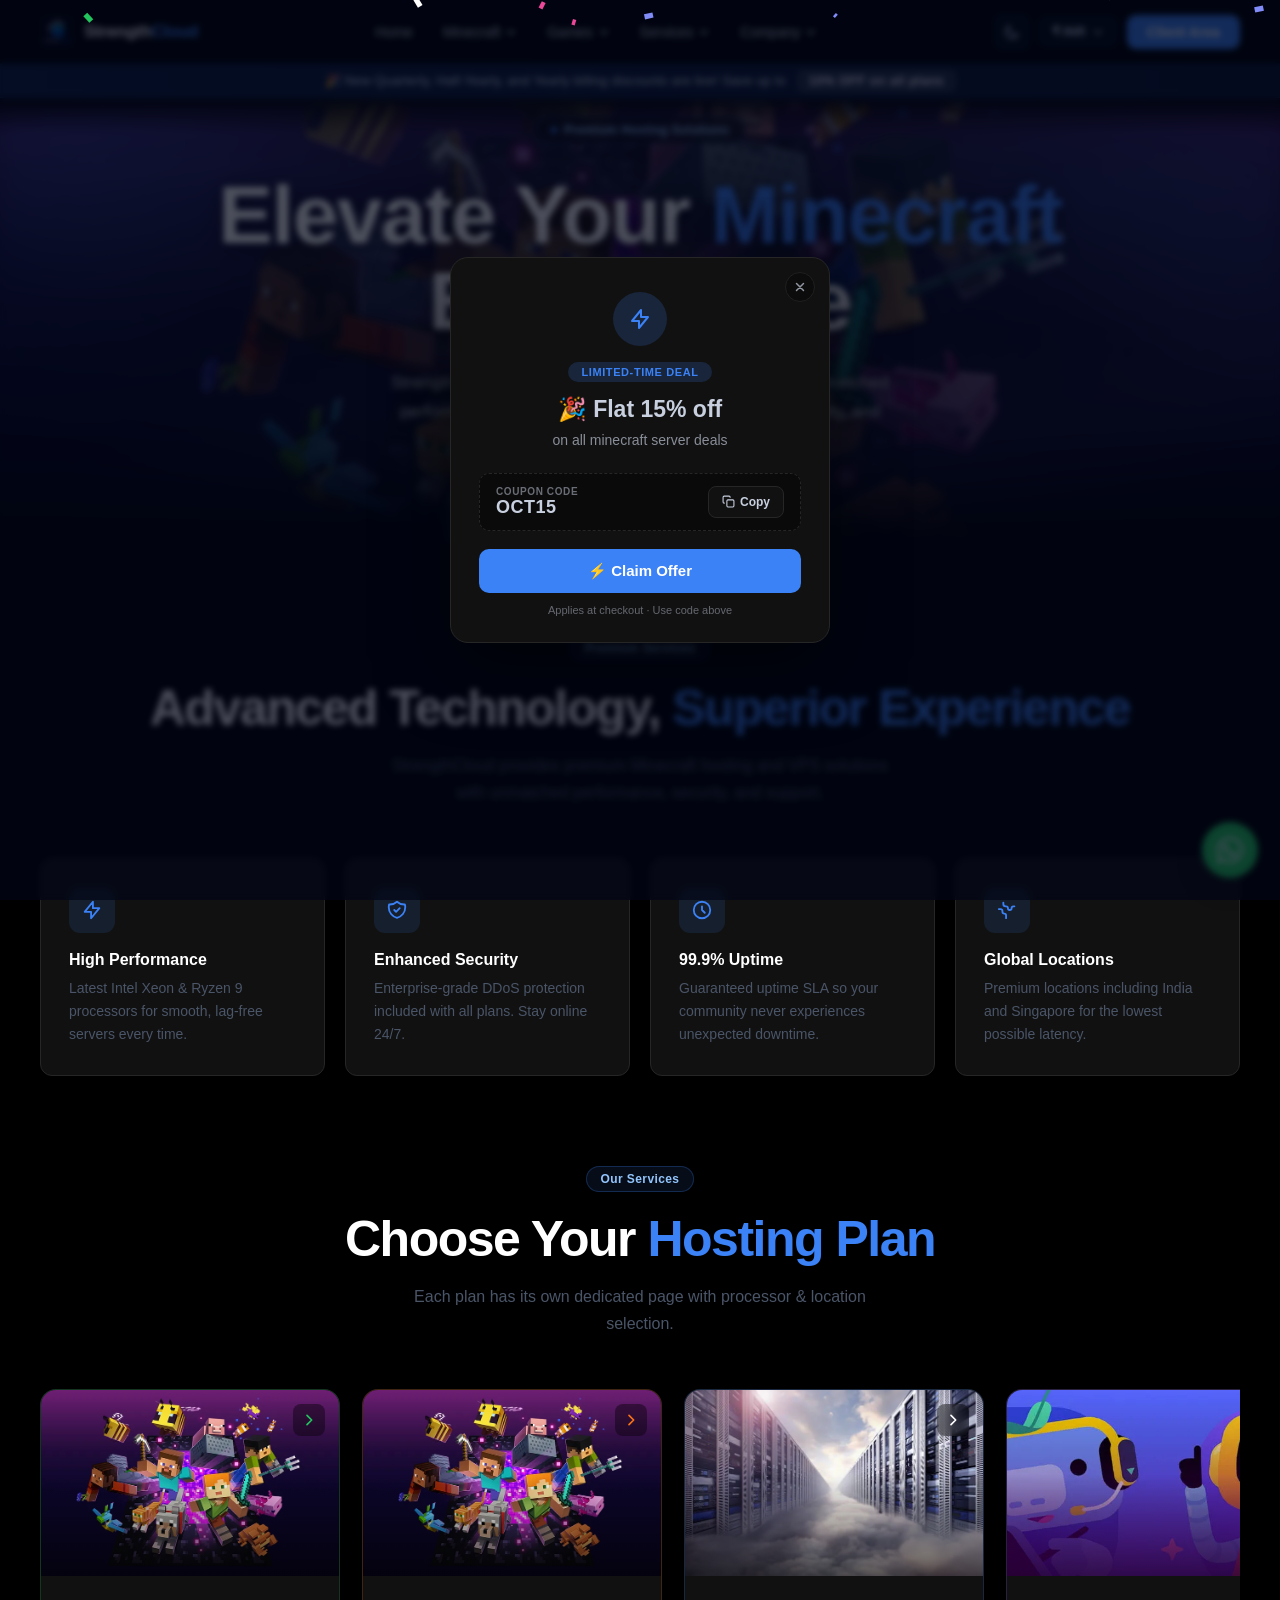
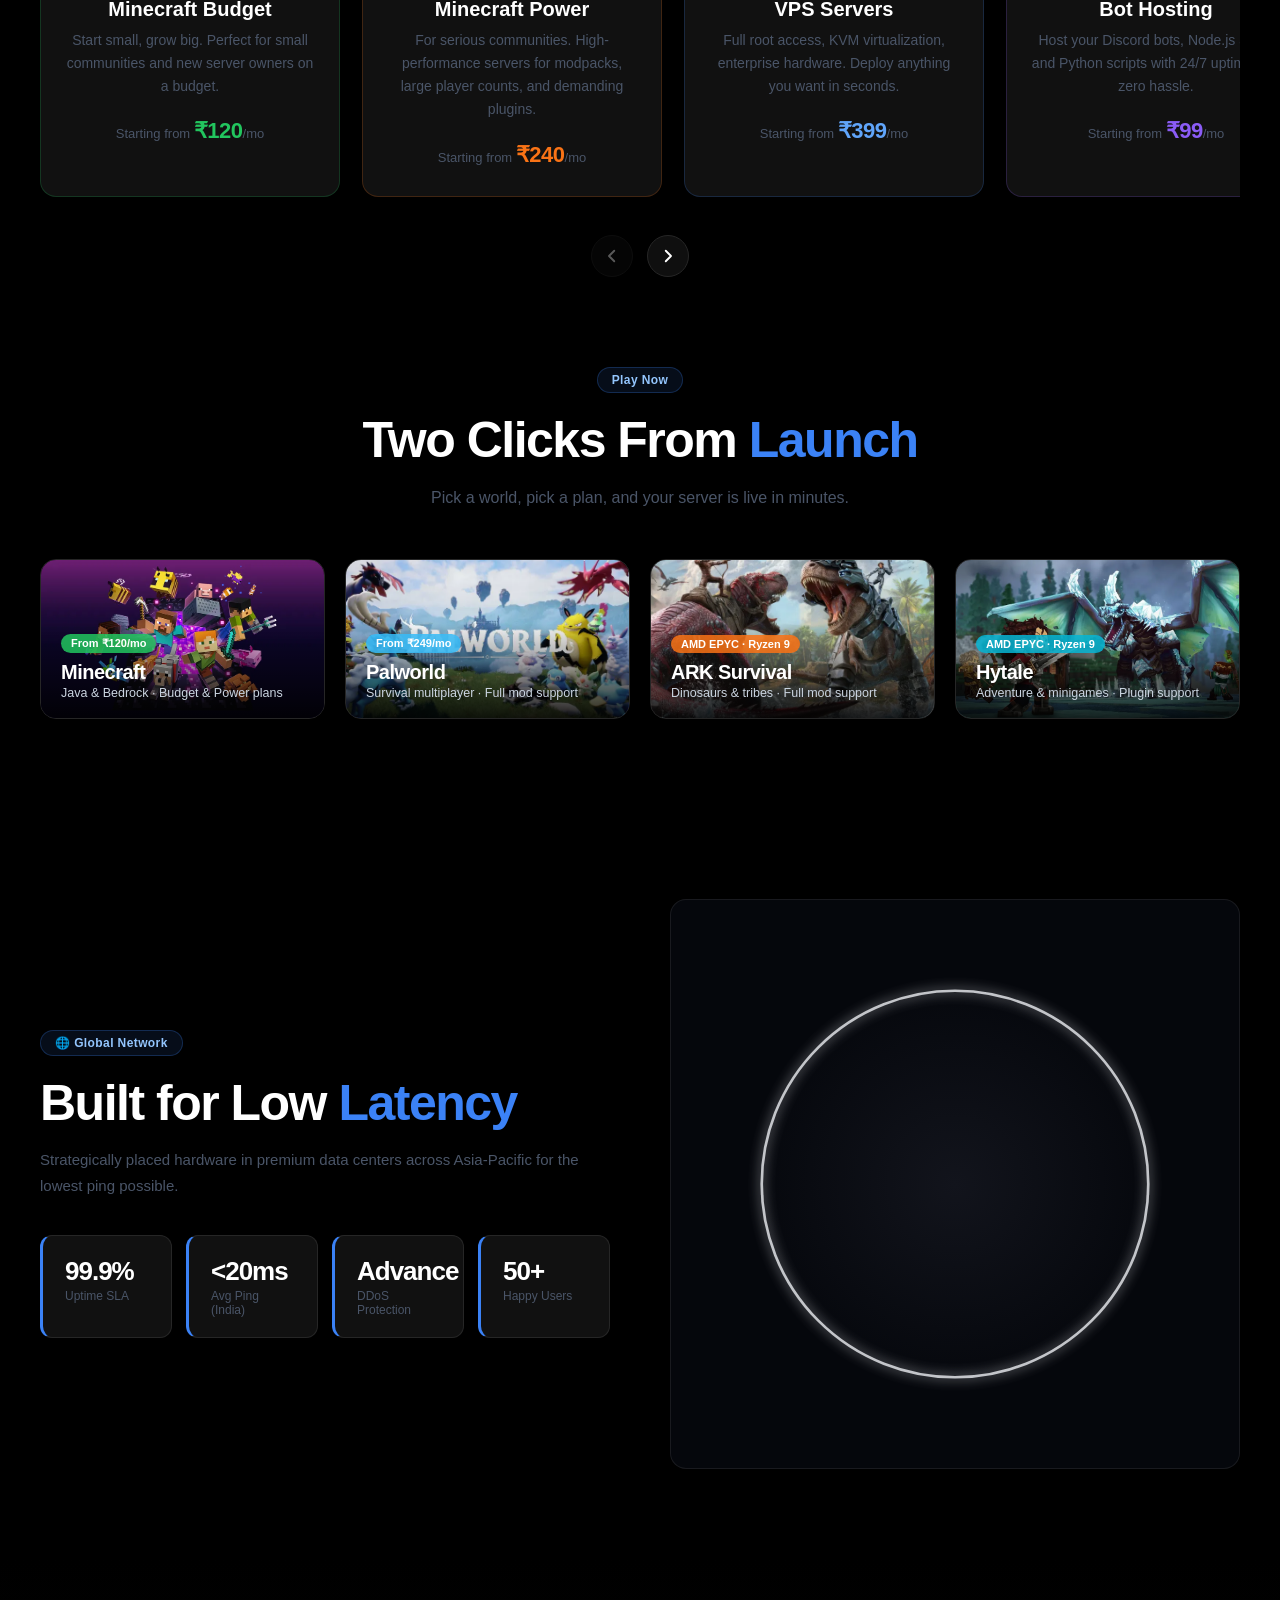
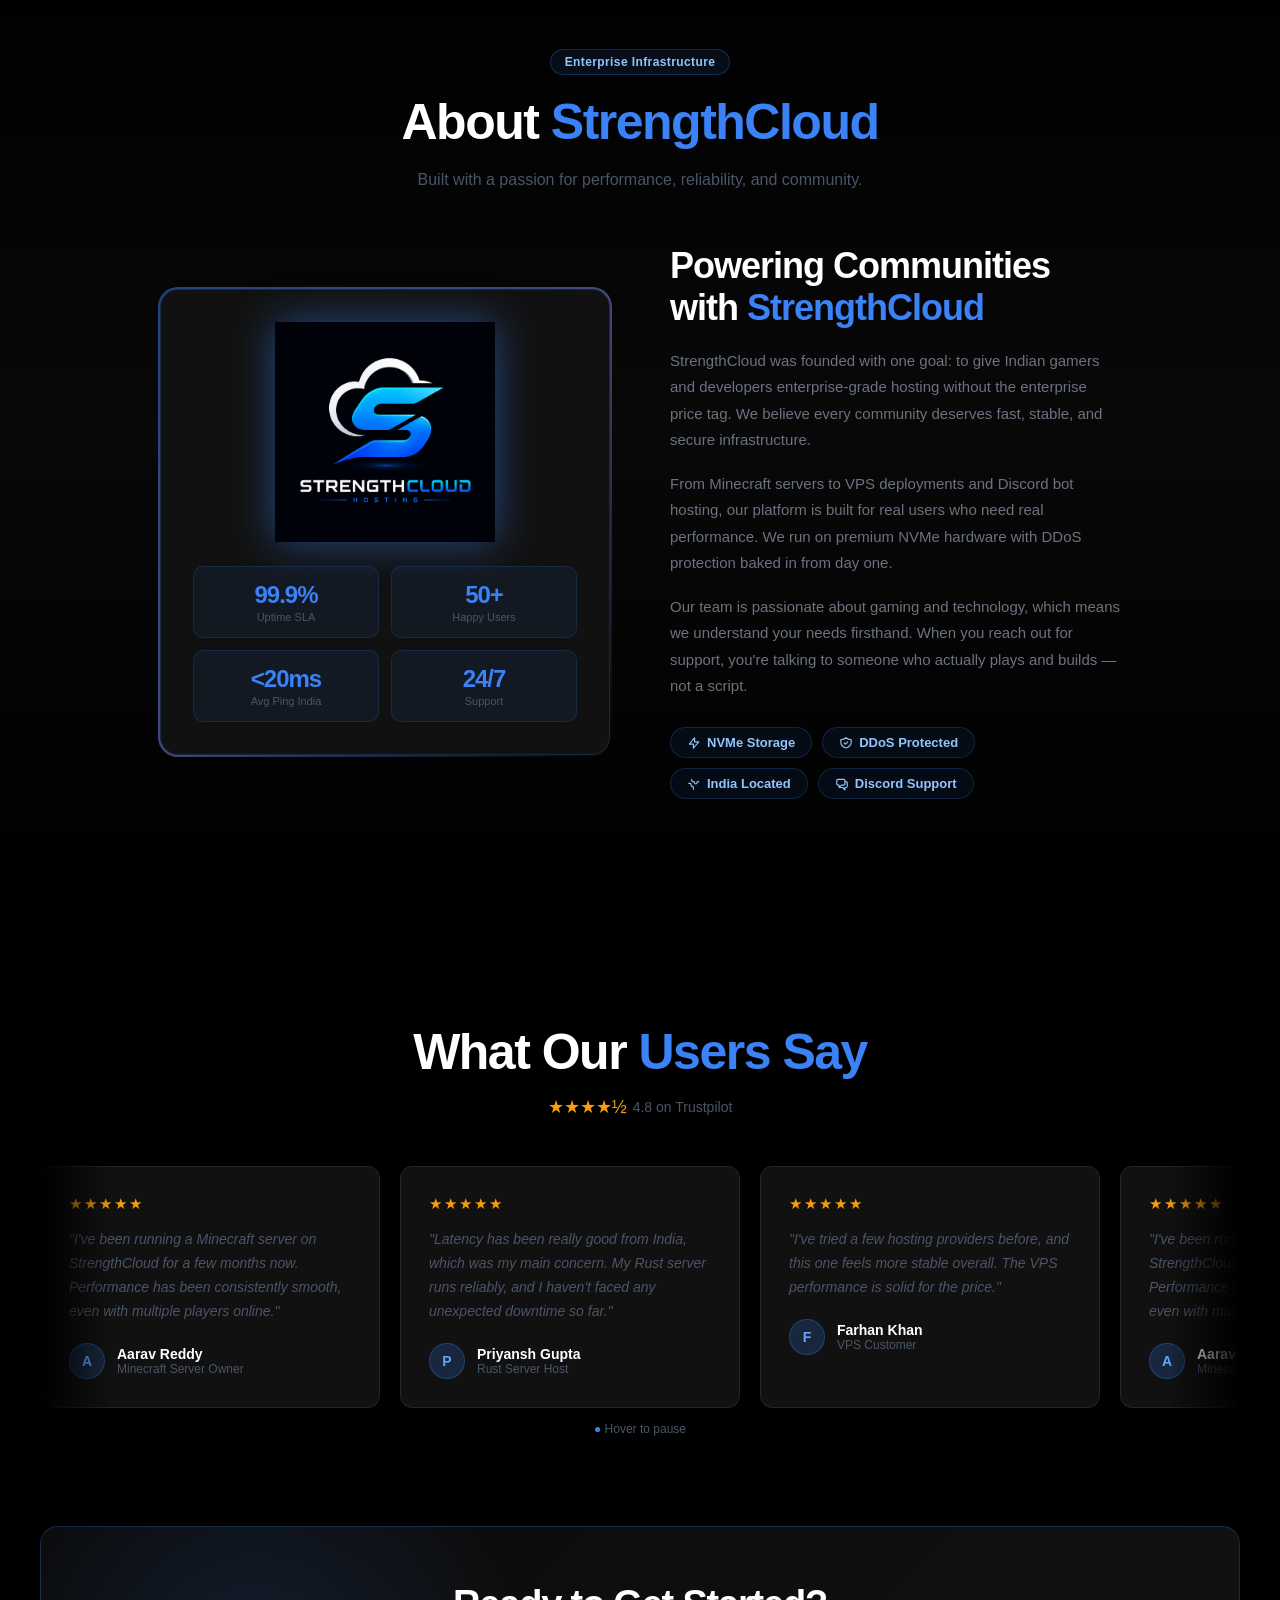
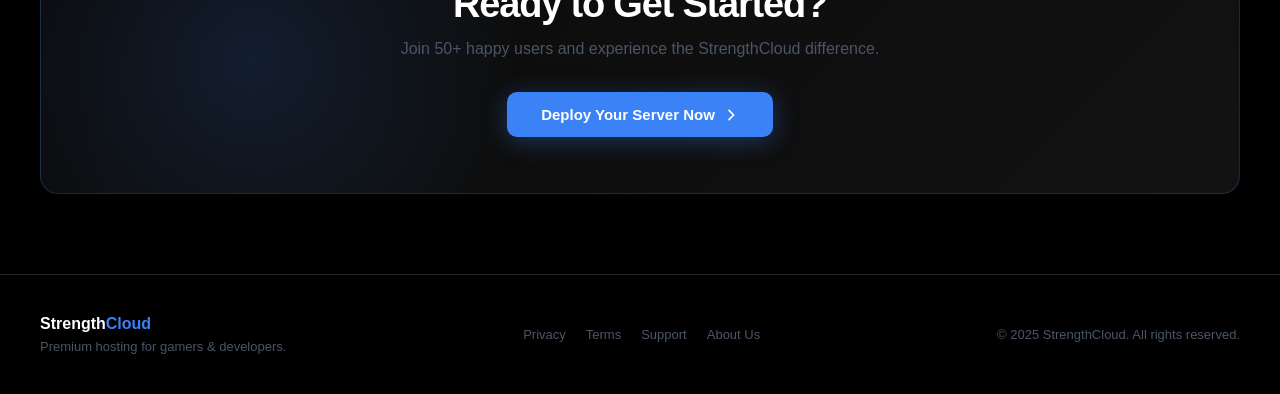
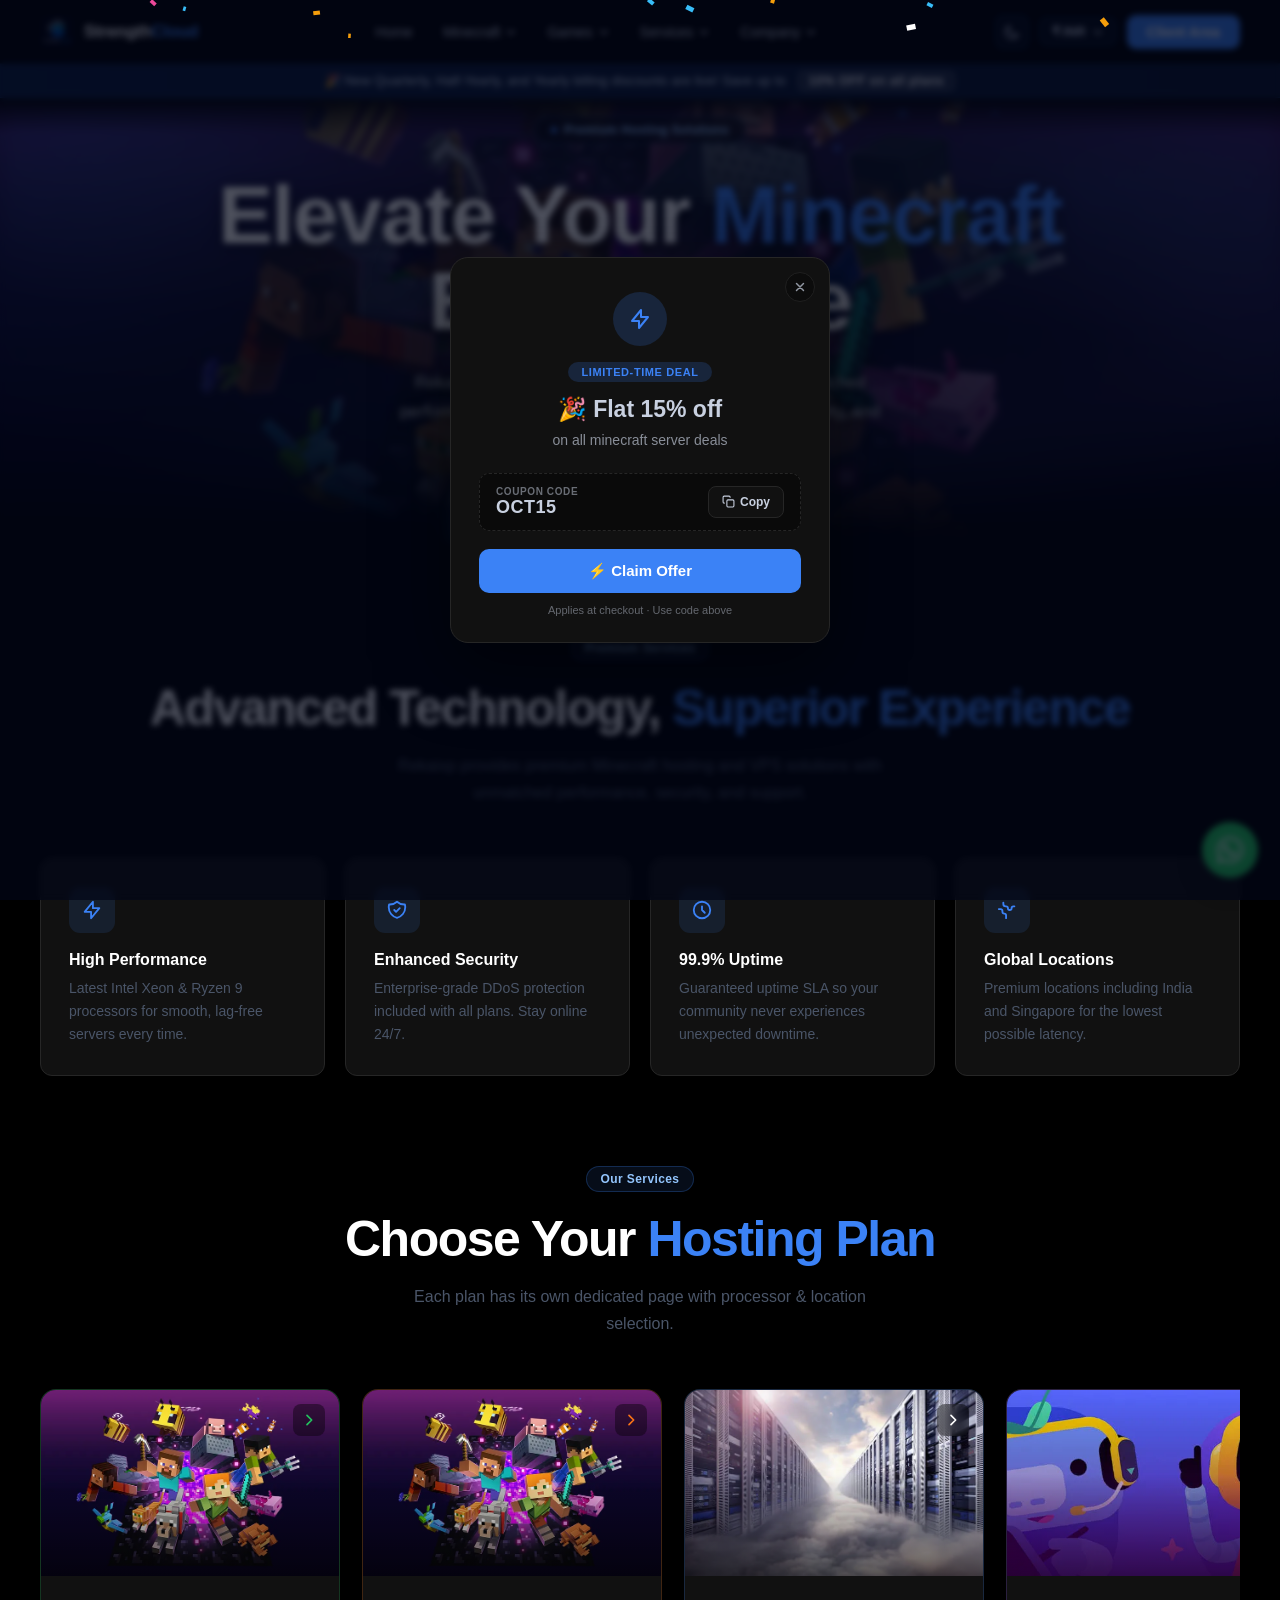
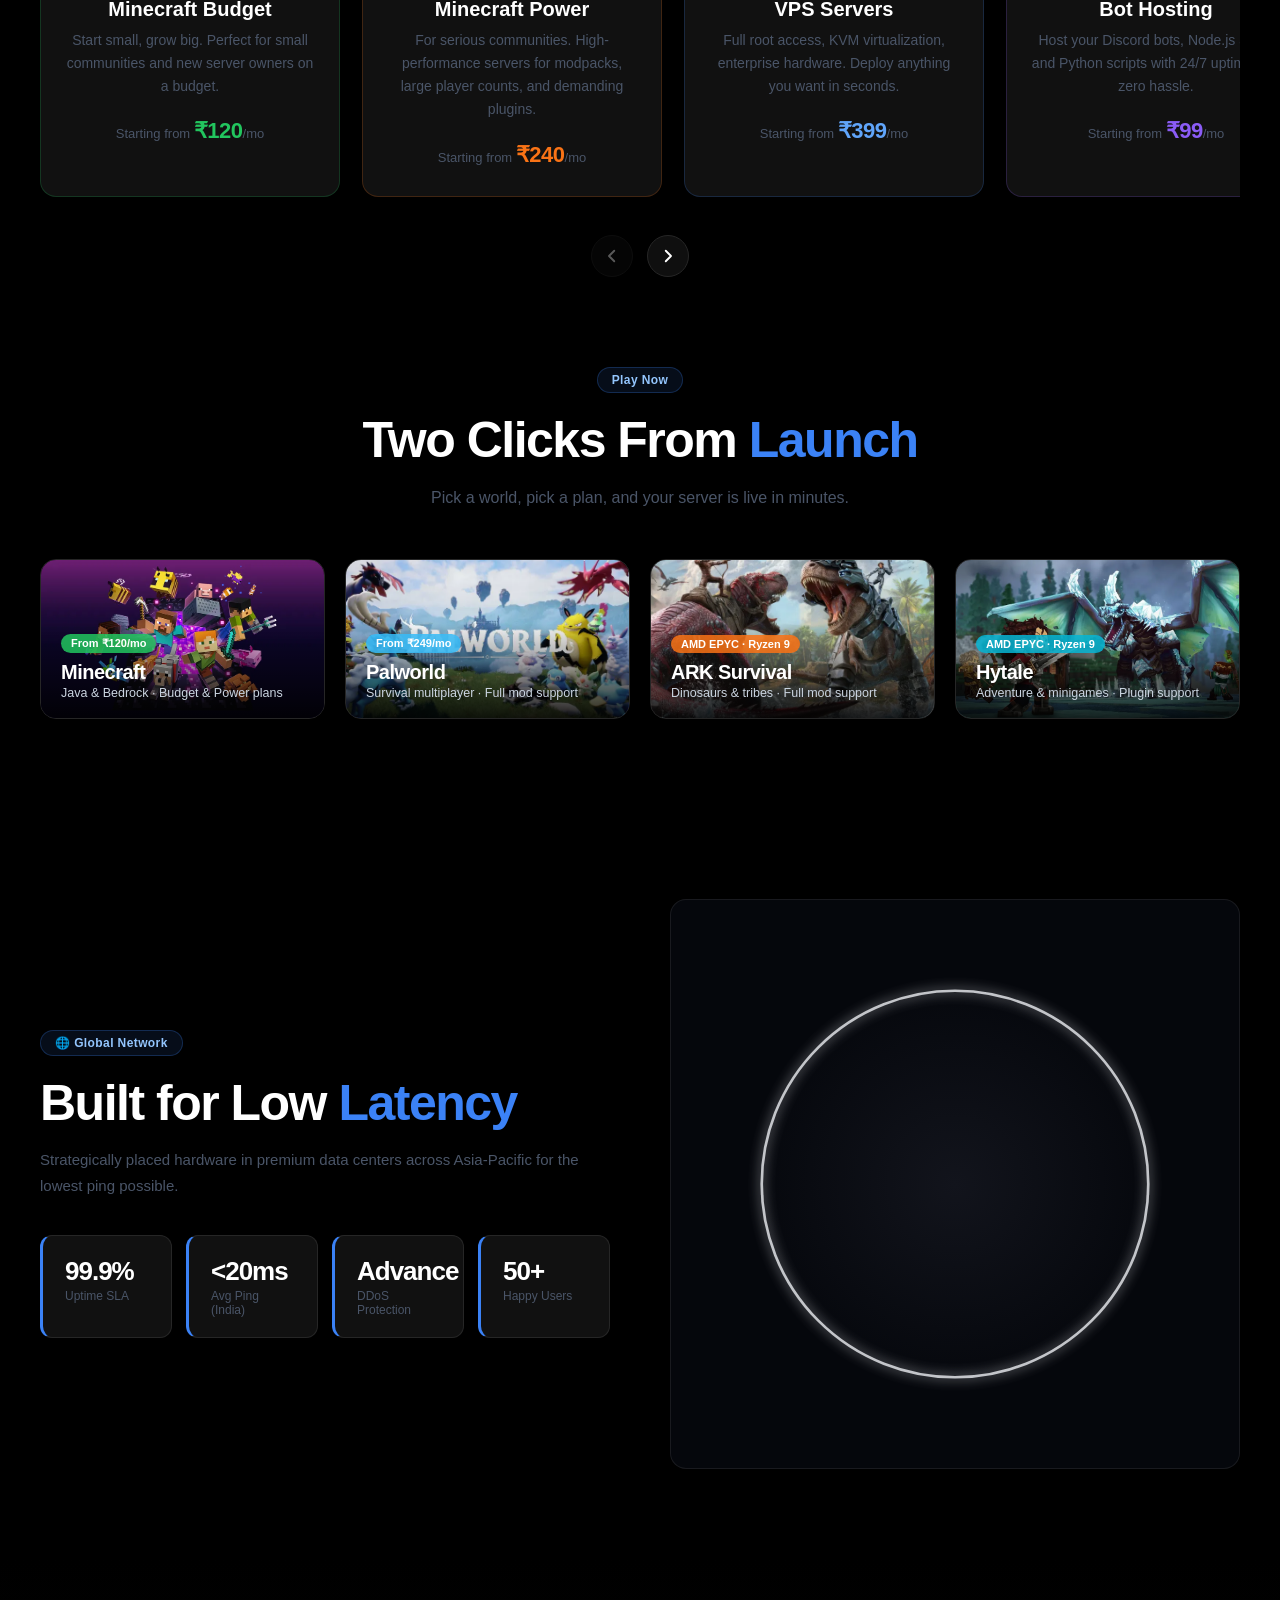
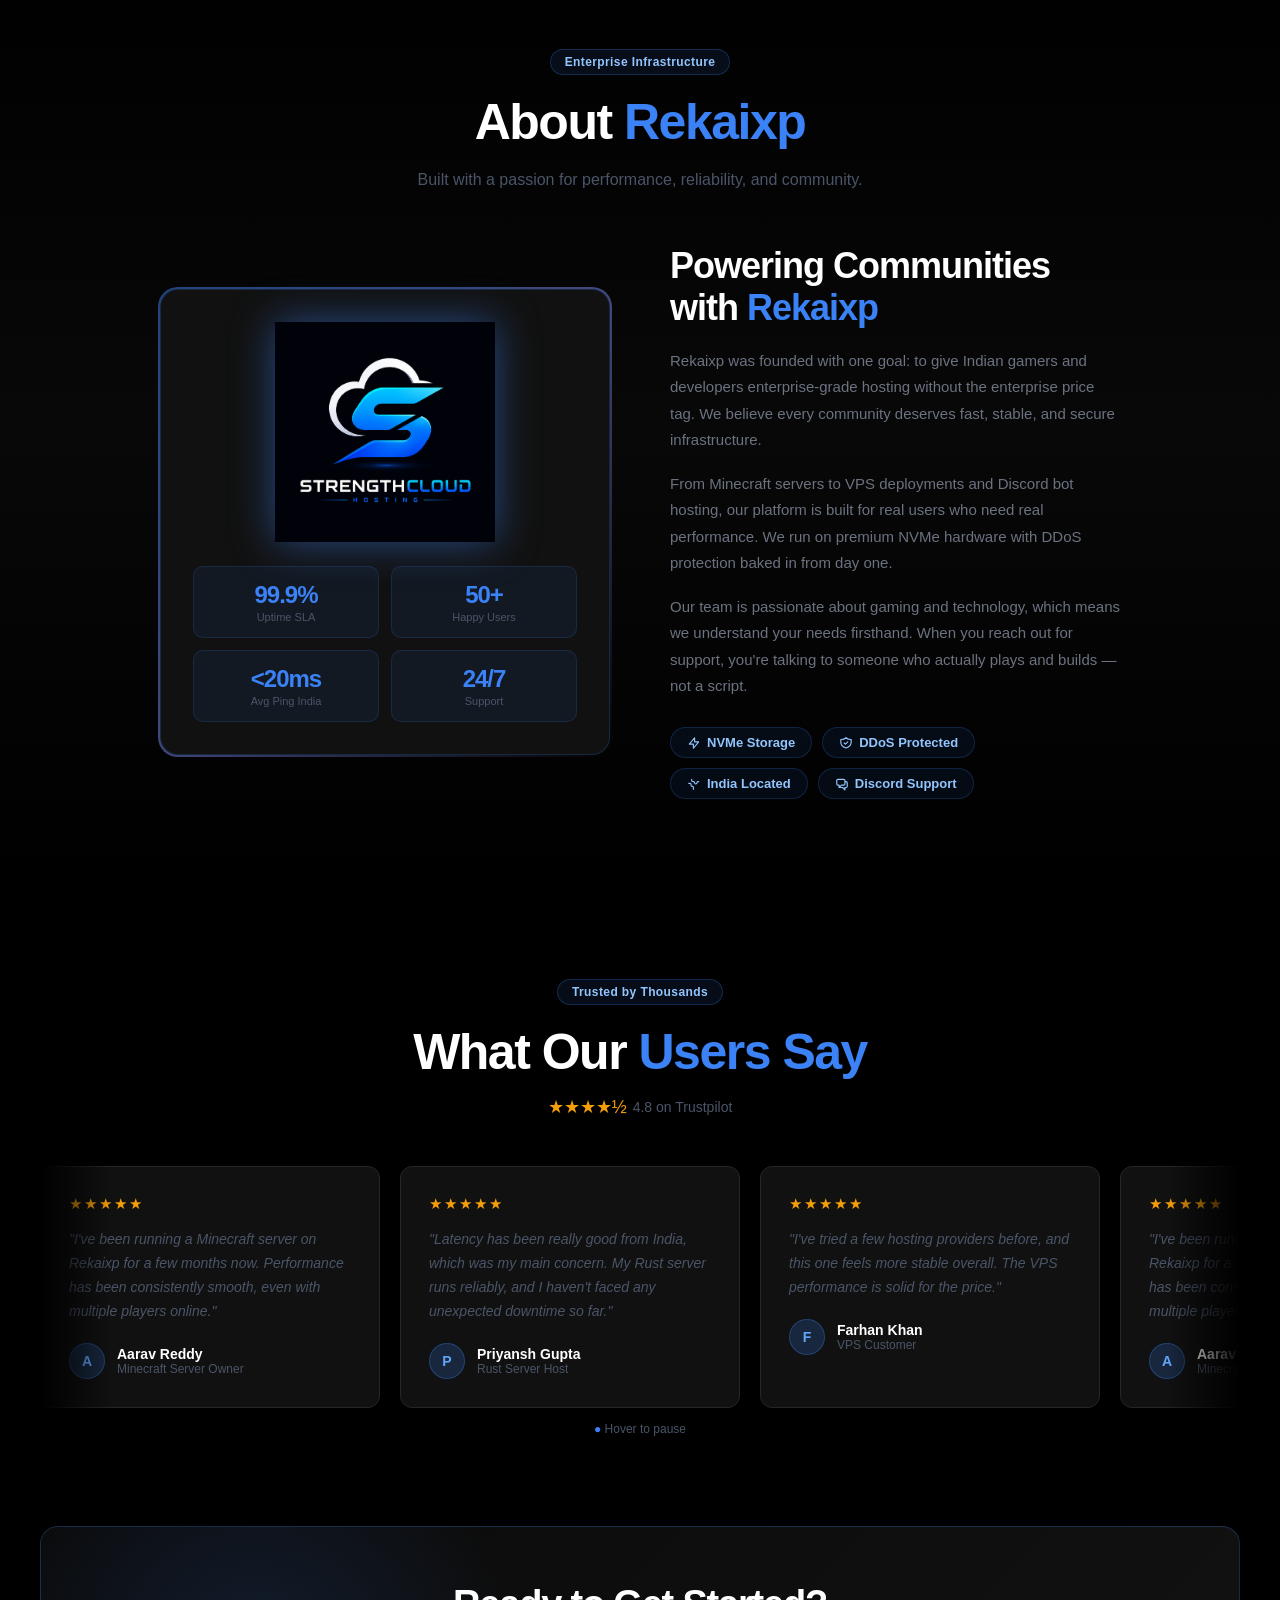
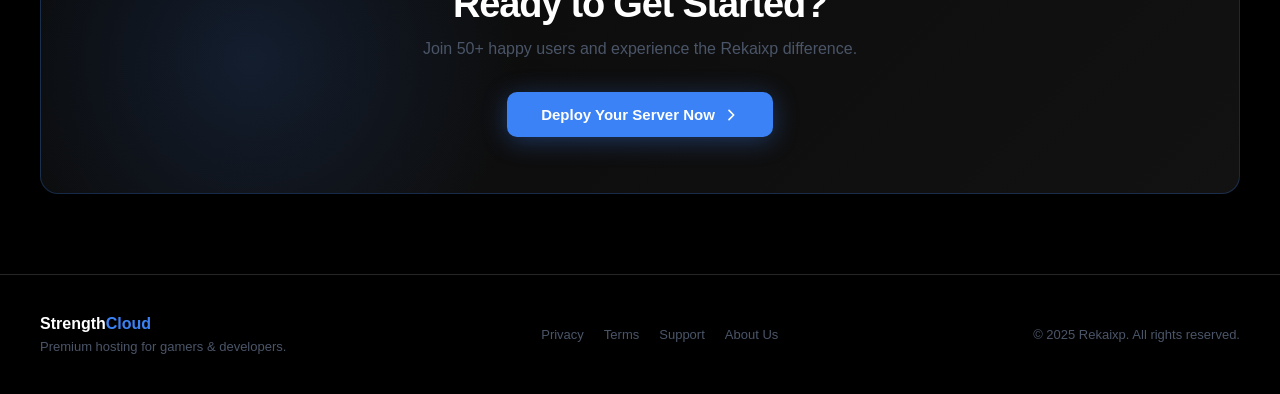
